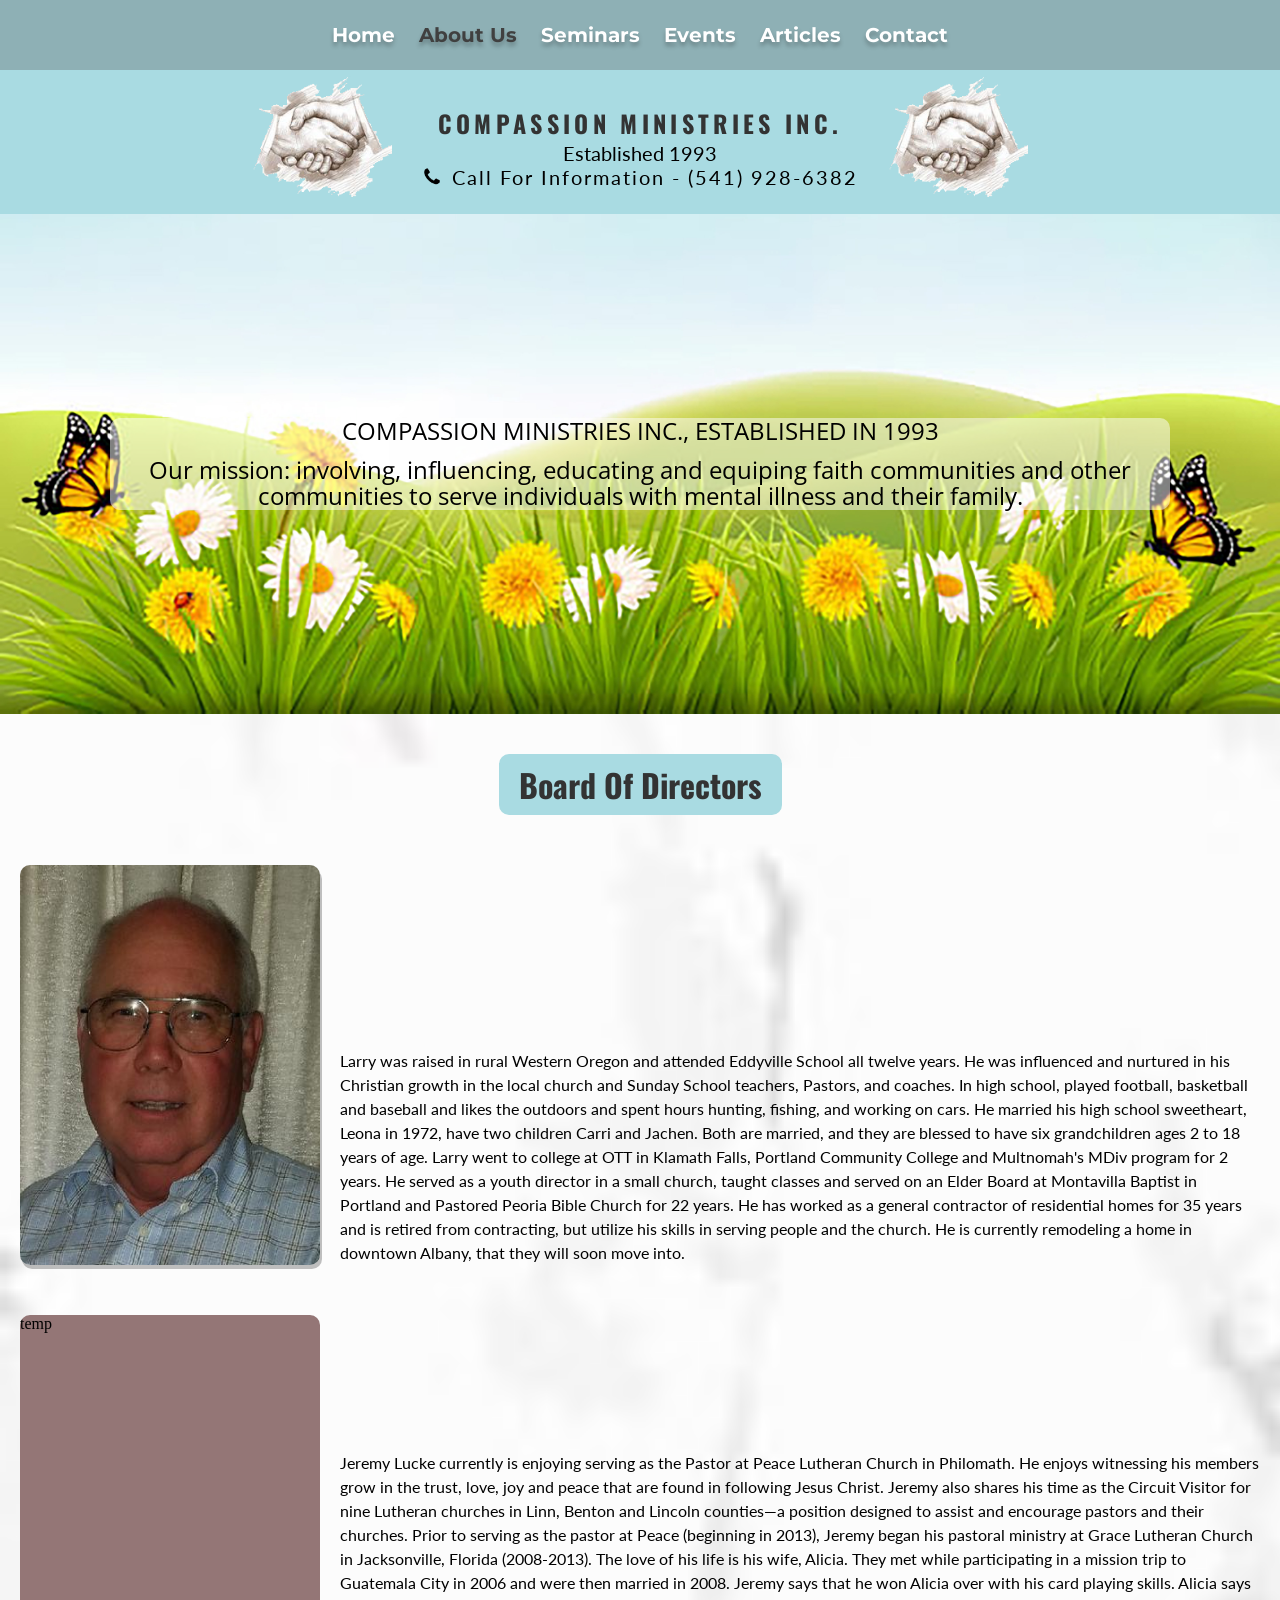
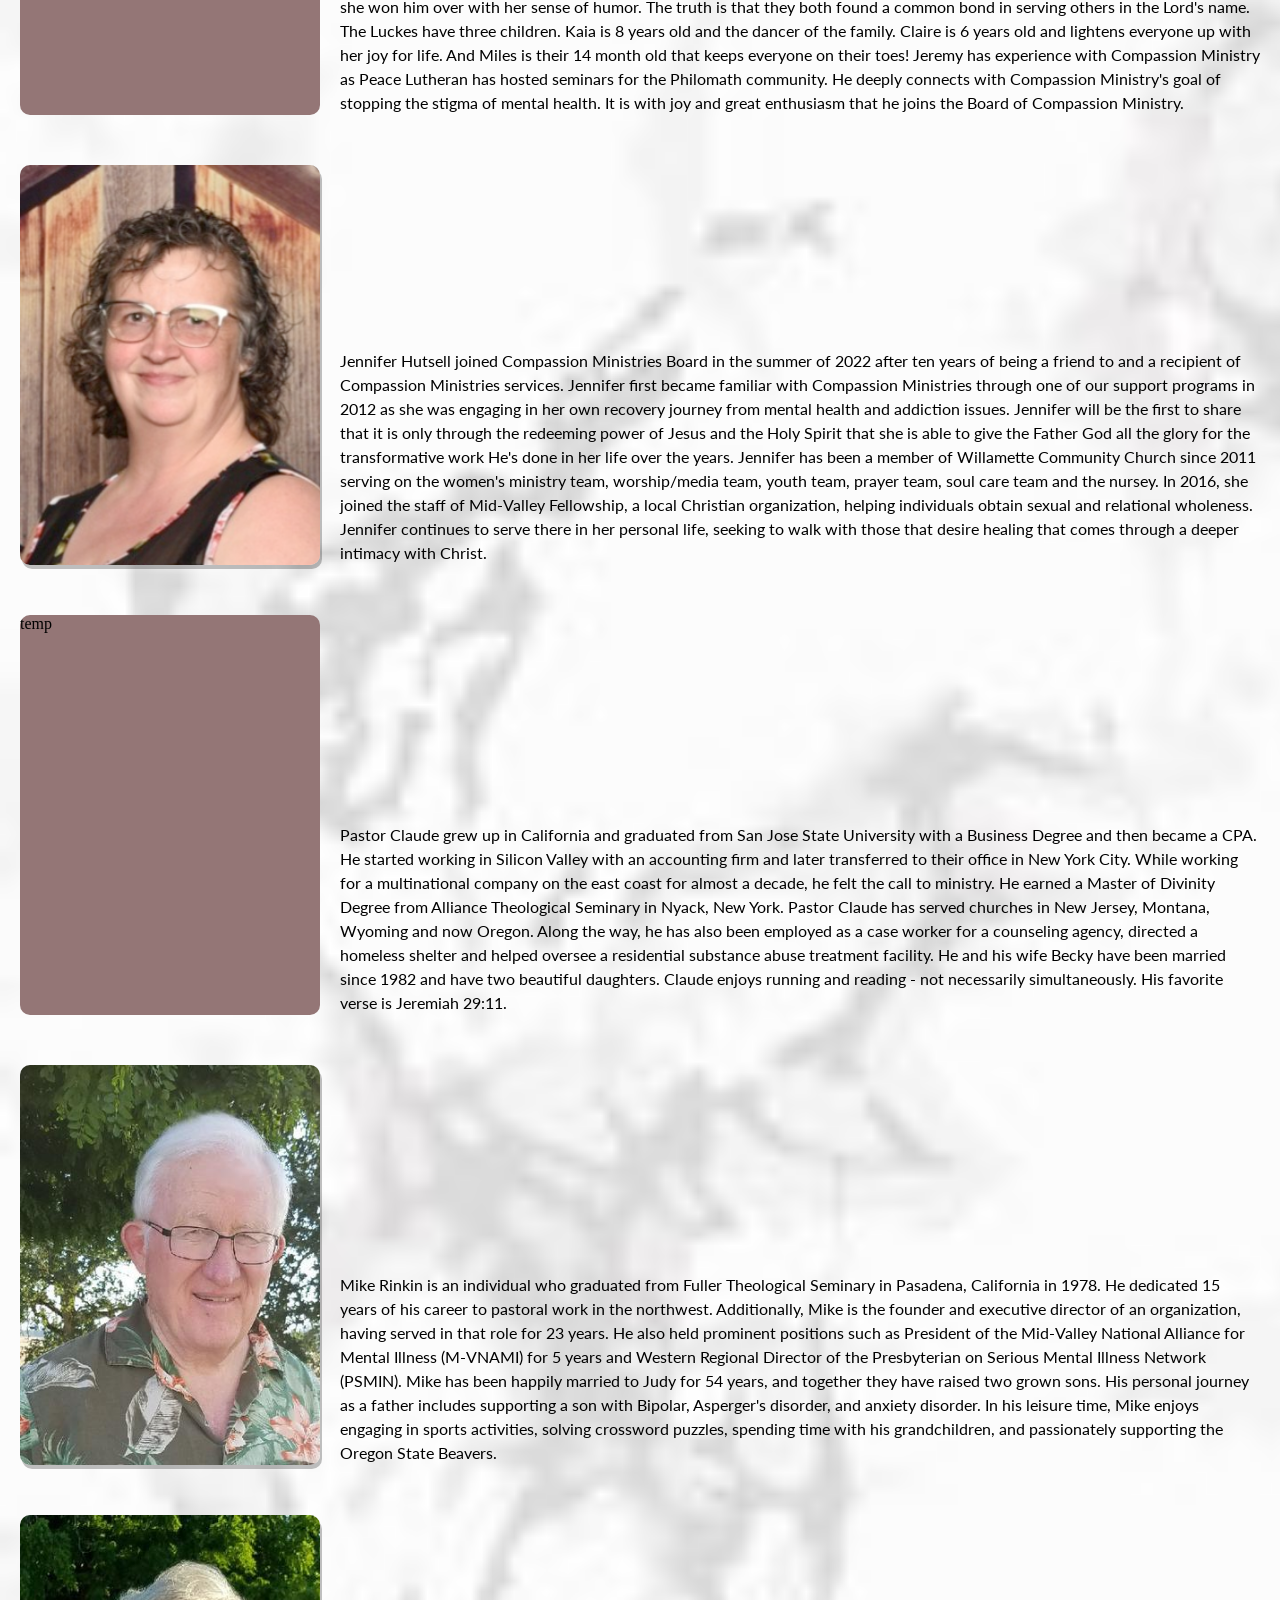
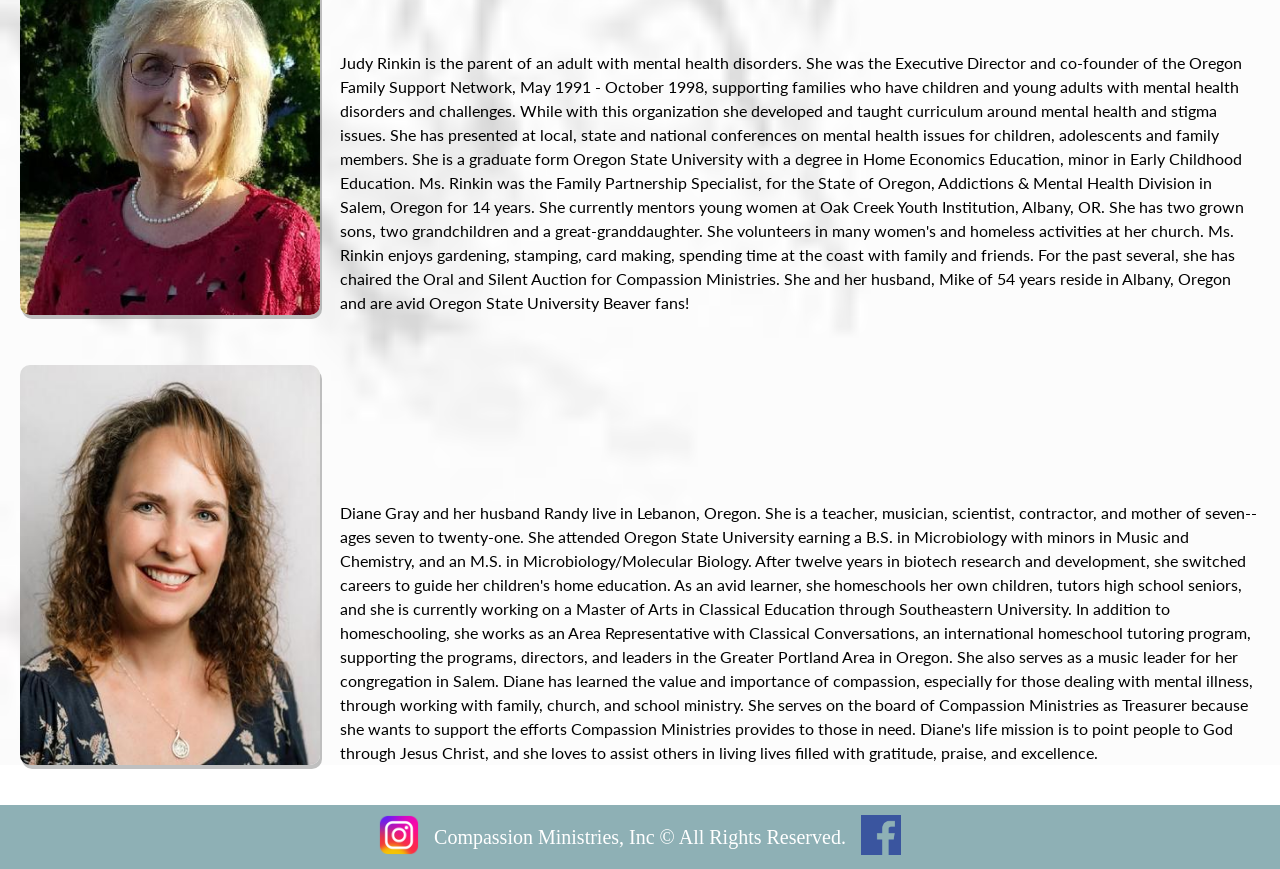
==== html/aboutus.html @ 95ce9df9 "First commit" ====
<!DOCTYPE html>
<html lang="en">
<head>
    <meta charset="UTF-8">
    <meta http-equiv="X-UA-Compatible" content="IE=edge">
    <meta name="viewport" content="width=device-width, initial-scale=1.0">
    <title>Compassion Ministries</title>
    <link rel="stylesheet" href="/index.css"/>
    <link rel="stylesheet" href="../css/aboutus.css"/>
    <link rel="preconnect" href="https://fonts.googleapis.com">
    <link rel="preconnect" href="https://fonts.gstatic.com" crossorigin>
    <link href="https://fonts.googleapis.com/css2?family=Montserrat:ital,wght@0,100;0,200;0,300;0,400;0,500;0,600;0,700;0,800;0,900;1,100;1,200;1,300;1,400;1,500;1,600;1,700;1,800;1,900&display=swap" rel="stylesheet">
    <link rel="preconnect" href="https://fonts.googleapis.com">
    <link rel="preconnect" href="https://fonts.gstatic.com" crossorigin>
    <link href="https://fonts.googleapis.com/css2?family=Oswald:wght@200;300;400;500;600;700&display=swap" rel="stylesheet">
    <link href="https://fonts.googleapis.com/css2?family=Lato&display=swap" rel="stylesheet">
    <link href="https://fonts.googleapis.com/css2?family=Open+Sans:wght@400;700&display=swap" rel="stylesheet">
</head>

<body class="body">
    <header>
        <div class="navbar">
            <a href="../index.html" class="border-remove-top">Home</a>
            <a href="aboutus.html"><span class="active-page-color">About Us</span></a>
            <a href="seminars.html">Seminars</a>
            <a href="events.html">Events</a>
            <a href="articles.html">Articles</a>
            <a href="contact.html" class="border-remove-bottom">Contact</a>
        </div>

        <div class="hamburger-navbar">
            <h1>Compassion Ministries</h1>
            <div>
                <img src="../images/Hamburger_icon.svg.png" height="35" class="hamburger-icon" id="toggle-btn" />
                <div class="hamburger-sidemenu" id="hamburger-sidemenu-toggle">
                    <a href="../index.html" class="border-remove-top">Home</a>
                    <a href="aboutus.html"><span class="active-page-color">About Us</span></a>
                    <a href="seminars.html">Seminars</a>
                    <a href="events.html">Events</a>
                    <a href="articles.html">Articles</a>
                    <a href="contact.html" class="border-remove-bottom">Contact</a>
                </div>
            </div>
        </div>
    </header>
    <main class="marble-background">
        <div class="header-intro-container">
            <div>
                <img src="/images/handshake.png" height="140px"/>
            </div>
            <div class="header-intro-text-container">
                <h1>COMPASSION MINISTRIES INC.</h1>
                <p>Established 1993</p>
                <div class="header-call-text-container">
                    <img src="/images/1608790_phone_icon.png" height="20px"/>
                    <p>Call For Information - (541) 928-6382</p>
                </div>
            </div>
            <div>
                <img src="/images/handshake.png" height="140px"/>
            </div>
        </div>

        <div class="banner">
            <div class="mission-text-container">
                <h2 class="mission-text mission-toptext">COMPASSION MINISTRIES INC., ESTABLISHED IN 1993</h2>
                <h3 class="mission-text"> 
                    Our mission: involving, influencing, educating 
                    and equiping faith communities and other communities to serve individuals with mental illness and their family.
                </h3>
            </div>
        </div>
        
        <div class="board-of-directiors-container">
            <h1 class="board-h1">Board Of Directors</h1>
            <div class="board-memeber-container">
                <img class="bio-picture" alt="an picture of Larry" src="../images/larry.jpeg" width="300px" height="400px" background="black"/>
                <p class="bio-text">
                    Larry was raised in rural Western Oregon and attended Eddyville School all twelve
                    years. He was influenced and nurtured in his Christian growth in the local church
                    and Sunday School teachers, Pastors, and coaches. In high school, played
                    football, basketball and baseball and likes the outdoors and spent hours hunting,
                    fishing, and working on cars. He married his high school sweetheart, Leona in
                    1972, have two children Carri and Jachen. Both are married, and they are blessed
                    to have six grandchildren ages 2 to 18 years of age.
                    Larry went to college at OTT in Klamath Falls, Portland Community College and
                    Multnomah's MDiv program for 2 years. He served as a youth director in a small
                    church, taught classes and served on an Elder Board at Montavilla Baptist in
                    Portland and Pastored Peoria Bible Church for 22 years.
                    He has worked as a general contractor of residential homes for 35 years and is
                    retired from contracting, but utilize his skills in serving people and the church. He
                    is currently remodeling a home in downtown Albany, that they will soon move into.
                </p>
            </div>

            <div class="board-memeber-container">
                <div class="temp-image-holder"><p class="width">temp</p></div>
                <p class="bio-text">
                    Jeremy Lucke currently is enjoying serving as the Pastor at Peace Lutheran Church in Philomath. He
                    enjoys witnessing his members grow in the trust, love, joy and peace that are found in following Jesus
                    Christ. Jeremy also shares his time as the Circuit Visitor for nine Lutheran churches in Linn, Benton and
                    Lincoln counties—a position designed to assist and encourage pastors and their churches. Prior to
                    serving as the pastor at Peace (beginning in 2013), Jeremy began his pastoral ministry at Grace Lutheran
                    Church in Jacksonville, Florida (2008-2013).
                    The love of his life is his wife, Alicia. They met while participating in a mission trip to Guatemala City in
                    2006 and were then married in 2008. Jeremy says that he won Alicia over with his card playing skills.
                    Alicia says she won him over with her sense of humor. The truth is that they both found a common bond
                    in serving others in the Lord's name. The Luckes have three children. Kaia is 8 years old and the dancer
                    of the family. Claire is 6 years old and lightens everyone up with her joy for life. And Miles is their 14
                    month old that keeps everyone on their toes!
                    Jeremy has experience with Compassion Ministry as Peace Lutheran has hosted seminars for the
                    Philomath community. He deeply connects with Compassion Ministry's goal of stopping the stigma of
                    mental health. It is with joy and great enthusiasm that he joins the Board of Compassion Ministry.
                </p>
            </div>

            <div class="board-memeber-container">
                <img class="bio-picture" alt="A picture of Jennifer" src="../images/jennifer.jpg" width="300px" height="400px"/>
                <p class="bio-text">
                    Jennifer Hutsell joined Compassion Ministries Board in the summer of 2022 after
                    ten years of being a friend to and a recipient of Compassion Ministries services.
                    Jennifer first became familiar with Compassion Ministries through one of our
                    support programs in 2012 as she was engaging in her own recovery journey from
                    mental health and addiction issues. Jennifer will be the first to share that it is only
                    through the redeeming power of Jesus and the Holy Spirit that she is able to give
                    the Father God all the glory for the transformative work He's done in her life over
                    the years. Jennifer has been a member of Willamette Community Church since
                    2011 serving on the women's ministry team, worship/media team, youth team,
                    prayer team, soul care team and the nursey. In 2016, she joined the staff of Mid-Valley 
                    Fellowship, a local Christian organization, helping individuals obtain sexual 
                    and relational wholeness. Jennifer continues to serve there in her personal life,
                    seeking to walk with those that desire healing that comes through a deeper
                    intimacy with Christ.
                </p>
            </div>

            <div class="board-memeber-container">
                <div class="temp-image-holder"><p class="width">temp</p></div>
                <p class="bio-text">
                    Pastor Claude grew up in California and graduated from San Jose State
                    University with a Business Degree and then became a CPA. He started working
                    in Silicon Valley with an accounting firm and later transferred to their office in
                    New York City. While working for a multinational company on the east coast for
                    almost a decade, he felt the call to ministry. He earned a Master of Divinity
                    Degree from Alliance Theological Seminary in Nyack, New York. Pastor Claude
                    has served churches in New Jersey, Montana, Wyoming and now Oregon.
                    Along the way, he has also been employed as a case worker for a counseling
                    agency, directed a homeless shelter and helped oversee a residential substance
                    abuse treatment facility. He and his wife Becky have been married since 1982
                    and have two beautiful daughters. Claude enjoys running and reading - not
                    necessarily simultaneously. His favorite verse is Jeremiah 29:11.
                </p>
            </div>

            <div class="board-memeber-container">
                <img class="bio-picture" alt="A picture of Mike" src="../images/mike.jpeg" width="300px" height="400px" background="black"/>
                <p class="bio-text">
                    Mike Rinkin is an individual who graduated from Fuller Theological Seminary in Pasadena, 
                    California in 1978. He dedicated 15 years of his career to pastoral work in the northwest. 
                    Additionally, Mike is the founder and executive director of an organization, having served 
                    in that role for 23 years. He also held prominent positions such as President of the 
                    Mid-Valley National Alliance for Mental Illness (M-VNAMI) for 5 years and Western Regional 
                    Director of the Presbyterian on Serious Mental Illness Network (PSMIN). 
                    Mike has been happily married to Judy for 54 years, and together they have raised two grown sons. 
                    His personal journey as a father includes supporting a son with Bipolar, Asperger's 
                    disorder, and anxiety disorder. In his leisure time, Mike enjoys engaging in sports 
                    activities, solving crossword puzzles, spending time with his grandchildren, and passionately 
                    supporting the Oregon State Beavers.
                </p>
            </div>

            <div class="board-memeber-container">
                <img class="bio-picture" alt="A picture of Judy" src="../images/judy.jpeg" width="300px" height="400px" background="black"/>
                <p class="bio-text">
                    Judy Rinkin is the parent of an adult with mental health disorders. She was the
                    Executive Director and co-founder of the Oregon Family Support Network, May
                    1991 - October 1998, supporting families who have children and young adults with
                    mental health disorders and challenges. While with this organization she developed
                    and taught curriculum around mental health and stigma issues. She has presented
                    at local, state and national conferences on mental health issues for children,
                    adolescents and family members.
                    She is a graduate form Oregon State University with a degree in Home Economics
                    Education, minor in Early Childhood Education.
                    Ms. Rinkin was the Family Partnership Specialist, for the State of Oregon,
                    Addictions &amp; Mental Health Division in Salem, Oregon for 14 years. She currently
                    mentors young women at Oak Creek Youth Institution, Albany, OR. She has two
                    grown sons, two grandchildren and a great-granddaughter. She volunteers in many
                    women's and homeless activities at her church. Ms. Rinkin enjoys gardening,
                    stamping, card making, spending time at the coast with family and friends. For the
                    past several, she has chaired the Oral and Silent Auction for Compassion Ministries.
                    She and her husband, Mike of 54 years reside in Albany, Oregon and are avid
                    Oregon State University Beaver fans!
                </p>
            </div>

            <div class="board-memeber-container">
                <img class="bio-picture" alt="A picture of Diane" src="../images/diane.jpeg" width="300px" height="400px" background="black"/>
                <p class="bio-text">
                    Diane Gray and her husband Randy live in Lebanon, Oregon. She is a teacher, 
                    musician, scientist, contractor, and mother of seven-- ages seven to twenty-one. 
                    She attended Oregon State University earning a B.S. in Microbiology with minors 
                    in Music and Chemistry, and an M.S. in Microbiology/Molecular Biology. After 
                    twelve years in biotech research and development, she switched careers to guide 
                    her children's home education. As an avid learner, she homeschools her own children, 
                    tutors high school seniors, and she is currently working on a Master of Arts in Classical 
                    Education through Southeastern University. In addition to homeschooling, she works as an 
                    Area Representative with Classical Conversations, an international homeschool tutoring 
                    program, supporting the programs, directors, and leaders in the Greater Portland Area 
                    in Oregon. She also serves as a music leader for her congregation in Salem. Diane has 
                    learned the value and importance of compassion, especially for those dealing with 
                    mental illness, through working with family, church, and school ministry. 
                    She serves on the board of Compassion Ministries as Treasurer because she wants to 
                    support the efforts Compassion Ministries provides to those in need. Diane's life mission 
                    is to point people to God through Jesus Christ, and she loves to assist others in living 
                    lives filled with gratitude, praise, and excellence.
                </p>
            </div>
        </div>

        </main>
        <footer>
            <div class="footer">
                <a target="_blank" href="https://www.instagram.com/compassionministriesinc/"><img src="/images/instagram-icon.png" height="40px" width="40px" /></a>
                <p>Compassion Ministries, Inc © All Rights Reserved.</p>
                <a target="_blank" href="https://www.facebook.com/profile.php?id=100064532566389&mibextid=ZbWKwL"> <img src="/images/facebook-icon.png" height="40px" width="40px" /></a>
            </div>
        </footer>
</body>
<script src="../js/aboutus.js"></script>
<script src="/index.js" defer></script>
---- index.css ----
html, body {
    margin: 0px;
    padding: 0px;
}

html {
    max-width: 1800px;
    margin: 0px auto;
    box-shadow: 0px 0px 4px 0px;
}

/* Start header CSS */

.navbar {
    height: 70px;
    background-color: #8EB0B5;
    display: flex;
    justify-content: center;
    align-items: center;
    gap: 1.5em;
}

.navbar > a {
    font-family: 'Montserrat', sans-serif;
    font-weight: bold;
    text-shadow: 0px 4px 4px rgba(0, 0, 0, 0.256);
    text-decoration: none;
    font-size: 20px;
    color: white;
}

.hamburger-navbar {
    display: flex;
    height: 70px;
    justify-content: space-between;
    align-items: center;
    padding: 0px 20px;
    background-color: #8EB0B5;
    color: #FFFFFF;
}

.hamburger-navbar > h1 {
    font-family: 'Oswald', sans-serif;
    font-weight: bold;
    font-size: 24px;
    margin: 0px;
}

.hamburger-icon {
    margin-top: 5px;
    cursor: pointer;
    -webkit-filter: invert(100%);
    filter: invert(100);
}

.hamburger-sidemenu {
    position: fixed;
    right: -170px;
    top: 70px;
    height: 440px;
    width: 170px;
    flex-direction: column;
    display: flex;
    background-color: #8EB0B5;
    justify-content: space-around;
    align-items: center;
    border-radius: 10px 0px 0px 10px;
    border-left: 1px solid white;
    border-bottom: 1px solid white;

    animation-duration: 0.3s;
    animation-fill-mode: forwards;
    animation-timing-function: ease-out;
}

.hamburger-sidemenu > a {
    font-family: 'Montserrat', sans-serif;
    height: 72px;
    width: 100%;
    display: flex;
    justify-content: center;
    align-items: center;
    font-weight: bold;
    text-shadow: 0px 4px 4px rgba(0, 0, 0, 0.256);
    text-decoration: none;
    font-size: 20px;
    color: white;
    border: 1px solid white;
}

.active-page-color {
    color: #404040;
}

.border-remove-top {
    border-radius: 10px 0px 0px 0px;
}

.border-remove-bottom {
    border-radius: 0px 0px 0px 10px;
}

.hamburger-sidemenu.active {
    animation-name: slide-in;
}

/* Hamburger side menu animation */

@keyframes slide-in {
    0% {
      right: -170px;
    }
    100% {
      right: 0;
    }
}

/* End Header CSS */

/* Start main CSS */

.marble-background {
    background: url(images/marble-background.jpg);
    background-size: cover;
}

.header-intro-container {
    display: flex;
    background-color: #A9DBE2;
    justify-content: center;
    align-items: center;
    gap: 30px;
}

.header-intro-text-container {
    display: flex;
    flex-direction: column;
    text-align: center;
}

.header-intro-text-container > h1 {
    margin: 0px;
    margin-top: 10px;
    font-family: Oswald, sans-serif;
    font-weight: 700;
    letter-spacing: 0.18em;
    color: #333333;
    font-size: 24px;
}

.header-intro-text-container > p {
    font-family: Lato;
    font-weight: 400;
    font-size: 20px;
    margin: 0px;
}

.header-call-text-container {
    font-size: 18px;
    display: flex;
    align-items: center;
    justify-content: center;
    gap: 10px
}

.header-call-text-container > p {
    font-family: 'Lato';
    font-weight: 400;
    font-size: 20px;
    letter-spacing: 0.1em;
}

.mission-text-container {
    padding: 0px 10px;
    border-radius: 10px;
    margin: 0px auto;
    max-width: 1040px;
    min-width: 290px;
    background-color: rgba(255, 255, 255, 0.500);
}

.mission-toptext {
    margin-bottom: 12px;
}

.mission-text {
    border-radius: 10px;
    text-align: center;
    font-family: 'Open sans', sans-serif;
    font-weight: 400;
    line-height: 1.1;
    font-size: 16px;
}

.banner {
    padding: 0px 10px;
    display: flex;
    background: url(images/butterfly-background-4000px.jpg);
    justify-content: center;
    background-repeat: no-repeat;
    background-size: cover;
    background-position: bottom left;

    /* background-position: bottom 100px left;
       FOR LARGER SCREENS
    */

    align-items: center;
    height: 350px;
}

footer {
    background-color: #8EB0B5;
}

.footer {
    margin: 0px auto;
    max-width: 800px;
    padding: 10px 20px;
    display: flex;
    justify-content: center;
    align-items: center;
    gap: 15px
}

.footer > p {
    font-size: 12px;
    color: white;
    text-align: center;
    margin: 0px;
}

/* Notes
    header should be a bit smaller at 700 snap.
    scale should be around 950px.
    (or just have snap at 950)
*/

@media (max-width: 768px) {
    .header-intro-container{
        display: none;
    }
}

@media (min-width: 769px) {
    .hamburger-navbar {
        display: none;
    }

    .footer > p {
        font-size: 20px;
    }

    .mission-text {
        font-size: 1.2rem;
    }
}

@media (max-width: 768px) {
    .navbar {
        display: none;
    }
}

@media (min-width: 1000px) {
    .mission-text {
        font-size: 1.5rem;
    }

    .banner {
        height: 400px;
    }
}

@media (min-width: 1000px) {
    .banner {
        height: 500px;
    }
}
---- css/aboutus.css ----
* {
    margin: 0px;
    padding: 0px;
}



@media (min-width: 1000px) {
    .board-h1 {
        font-family: Oswald, sans-serif;
        background-color: #A9DBE2;
        border-radius: 10px;
        padding: 7px 20px;
        color: #333333;
    }
    
    .board-of-directiors-container {
        padding: 0px 20px;
        margin: 0px auto;
        margin-top: 40px;
        margin-bottom: 40px;
        display: flex;
        flex-direction: column;
        align-items: center;
        gap: 50px;
        max-width: 1400px;
    }
    
    .board-memeber-container {
        display: flex;
        align-items: flex-end;
        gap: 20px;
    }
    
    .bio-picture {
        border-radius: 10px;
        box-shadow: 2px 4px rgba(0, 0, 0, 0.247);
    }
    
    .bio-text {
        font-family: Lato;
        font-size: 16px;
        line-height: 1.5em;
        max-width: 1000px;
    }
    
    .mikes-list-items {
        margin-top: 20px;
    }
}

.temp-image-holder {
    border-radius: 10px;
    width: 300px;
    height: 400px;
    position: relative;
    background-color: rgb(148, 118, 118);
}

.width {
    width: 300px;
}
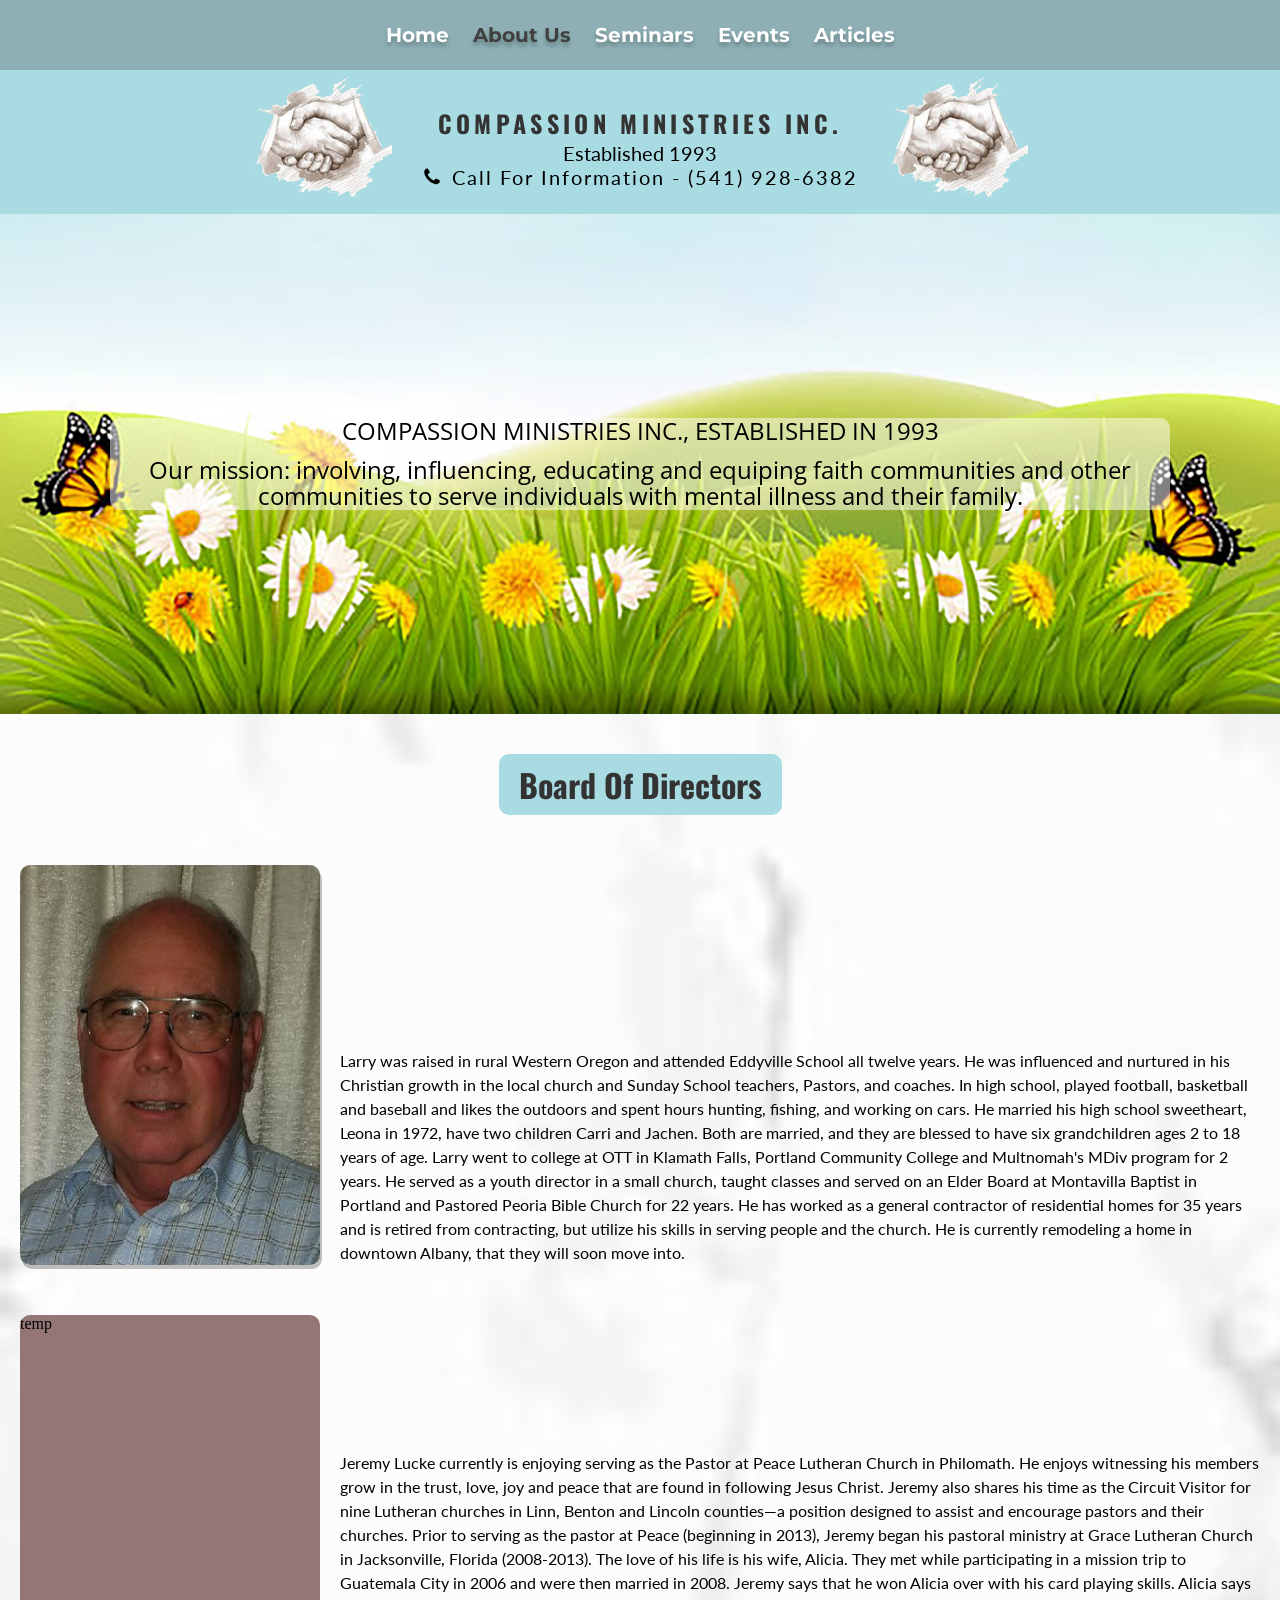
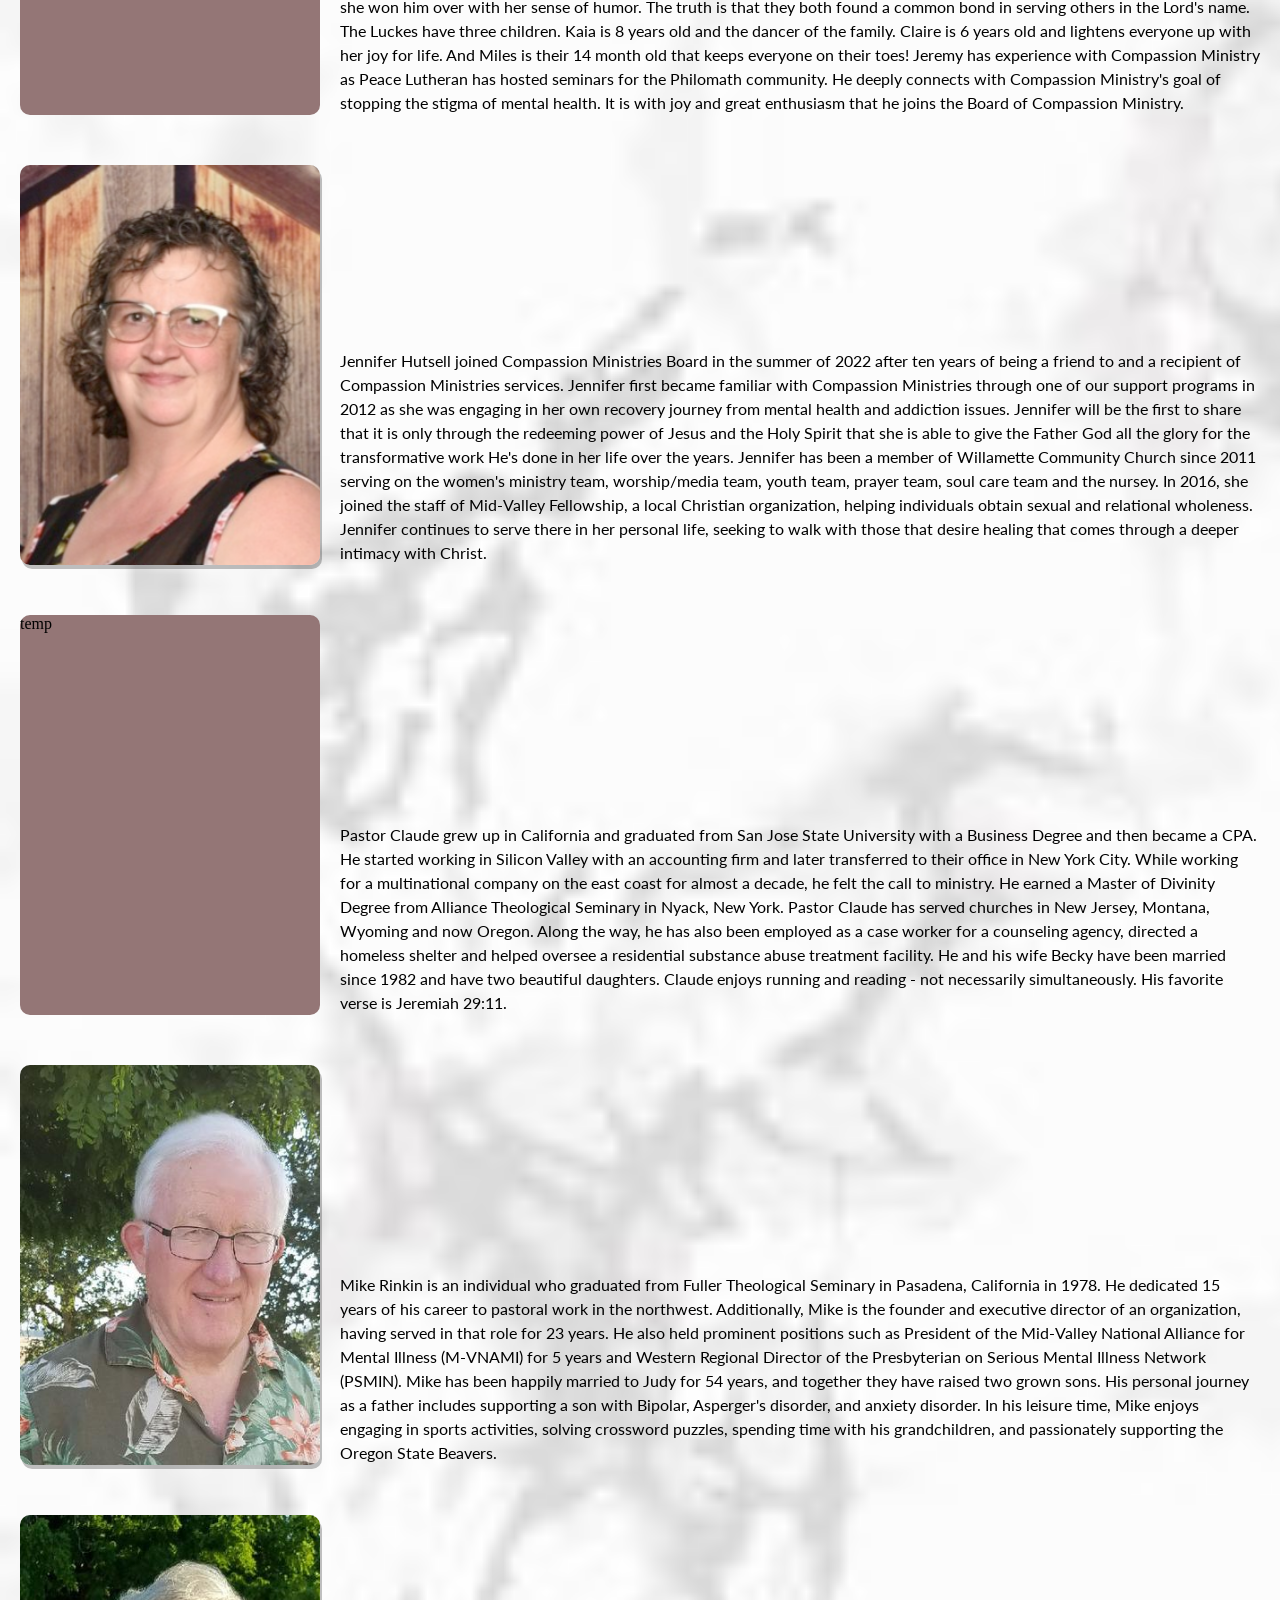
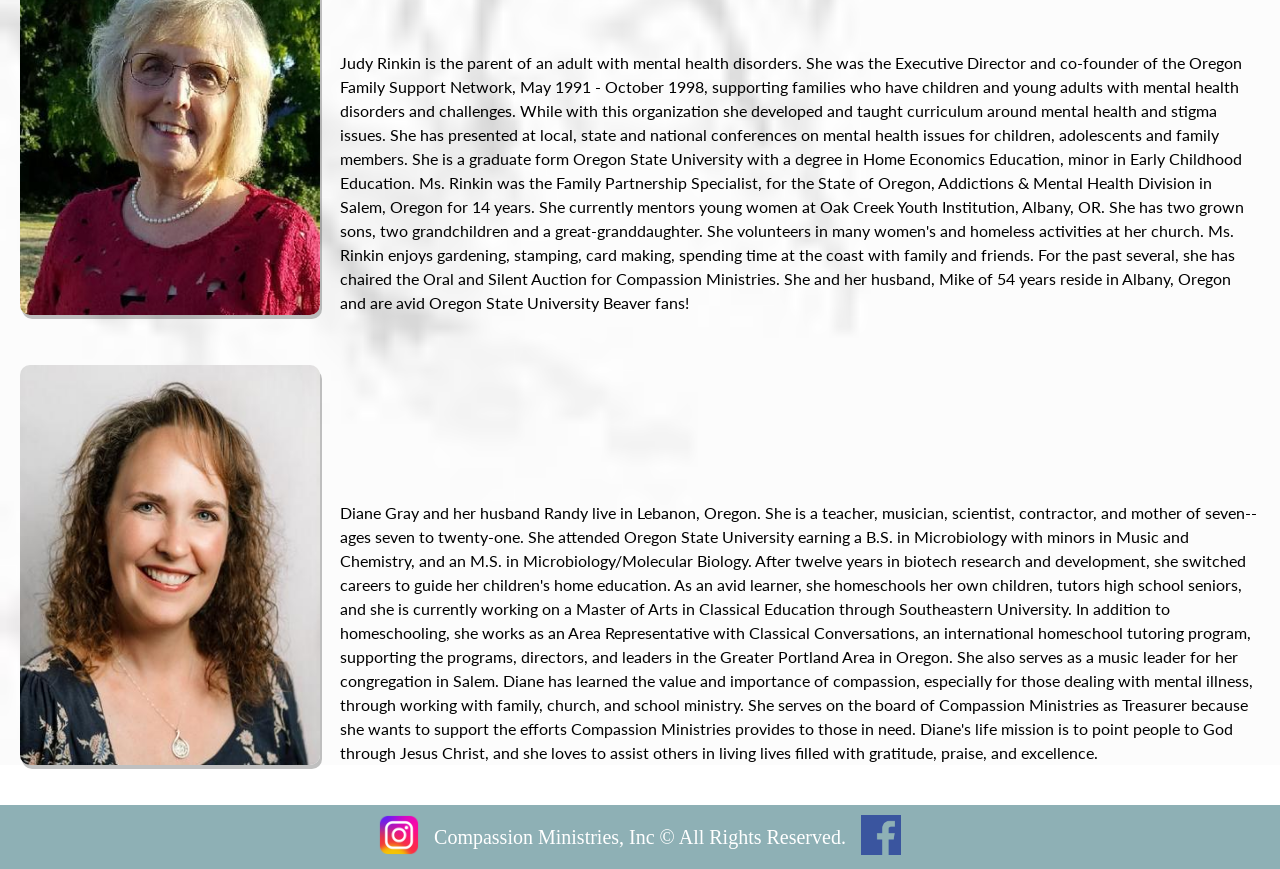
==== commit 8489e5a2: "updated remainging pages" ====
--- a/html/aboutus.html
+++ b/html/aboutus.html
@@ -25,7 +25,6 @@
             <a href="seminars.html">Seminars</a>
             <a href="events.html">Events</a>
             <a href="articles.html">Articles</a>
-            <a href="contact.html" class="border-remove-bottom">Contact</a>
         </div>
 
         <div class="hamburger-navbar">
@@ -38,7 +37,6 @@
                     <a href="seminars.html">Seminars</a>
                     <a href="events.html">Events</a>
                     <a href="articles.html">Articles</a>
-                    <a href="contact.html" class="border-remove-bottom">Contact</a>
                 </div>
             </div>
         </div>
--- a/index.css
+++ b/index.css
@@ -7,6 +7,11 @@
     max-width: 1800px;
     margin: 0px auto;
     box-shadow: 0px 0px 4px 0px;
+}
+
+.calendar-container {
+    display: flex;
+    justify-content: center;
 }
 
 /* Start header CSS */
@@ -65,9 +70,7 @@
     justify-content: space-around;
     align-items: center;
     border-radius: 10px 0px 0px 10px;
-    border-left: 1px solid white;
-    border-bottom: 1px solid white;
-
+    
     animation-duration: 0.3s;
     animation-fill-mode: forwards;
     animation-timing-function: ease-out;
@@ -85,7 +88,6 @@
     text-decoration: none;
     font-size: 20px;
     color: white;
-    border: 1px solid white;
 }
 
 .active-page-color {
@@ -118,6 +120,10 @@
 /* End Header CSS */
 
 /* Start main CSS */
+
+.calendar {
+    margin: 20px 0px;
+}
 
 .marble-background {
     background: url(images/marble-background.jpg);
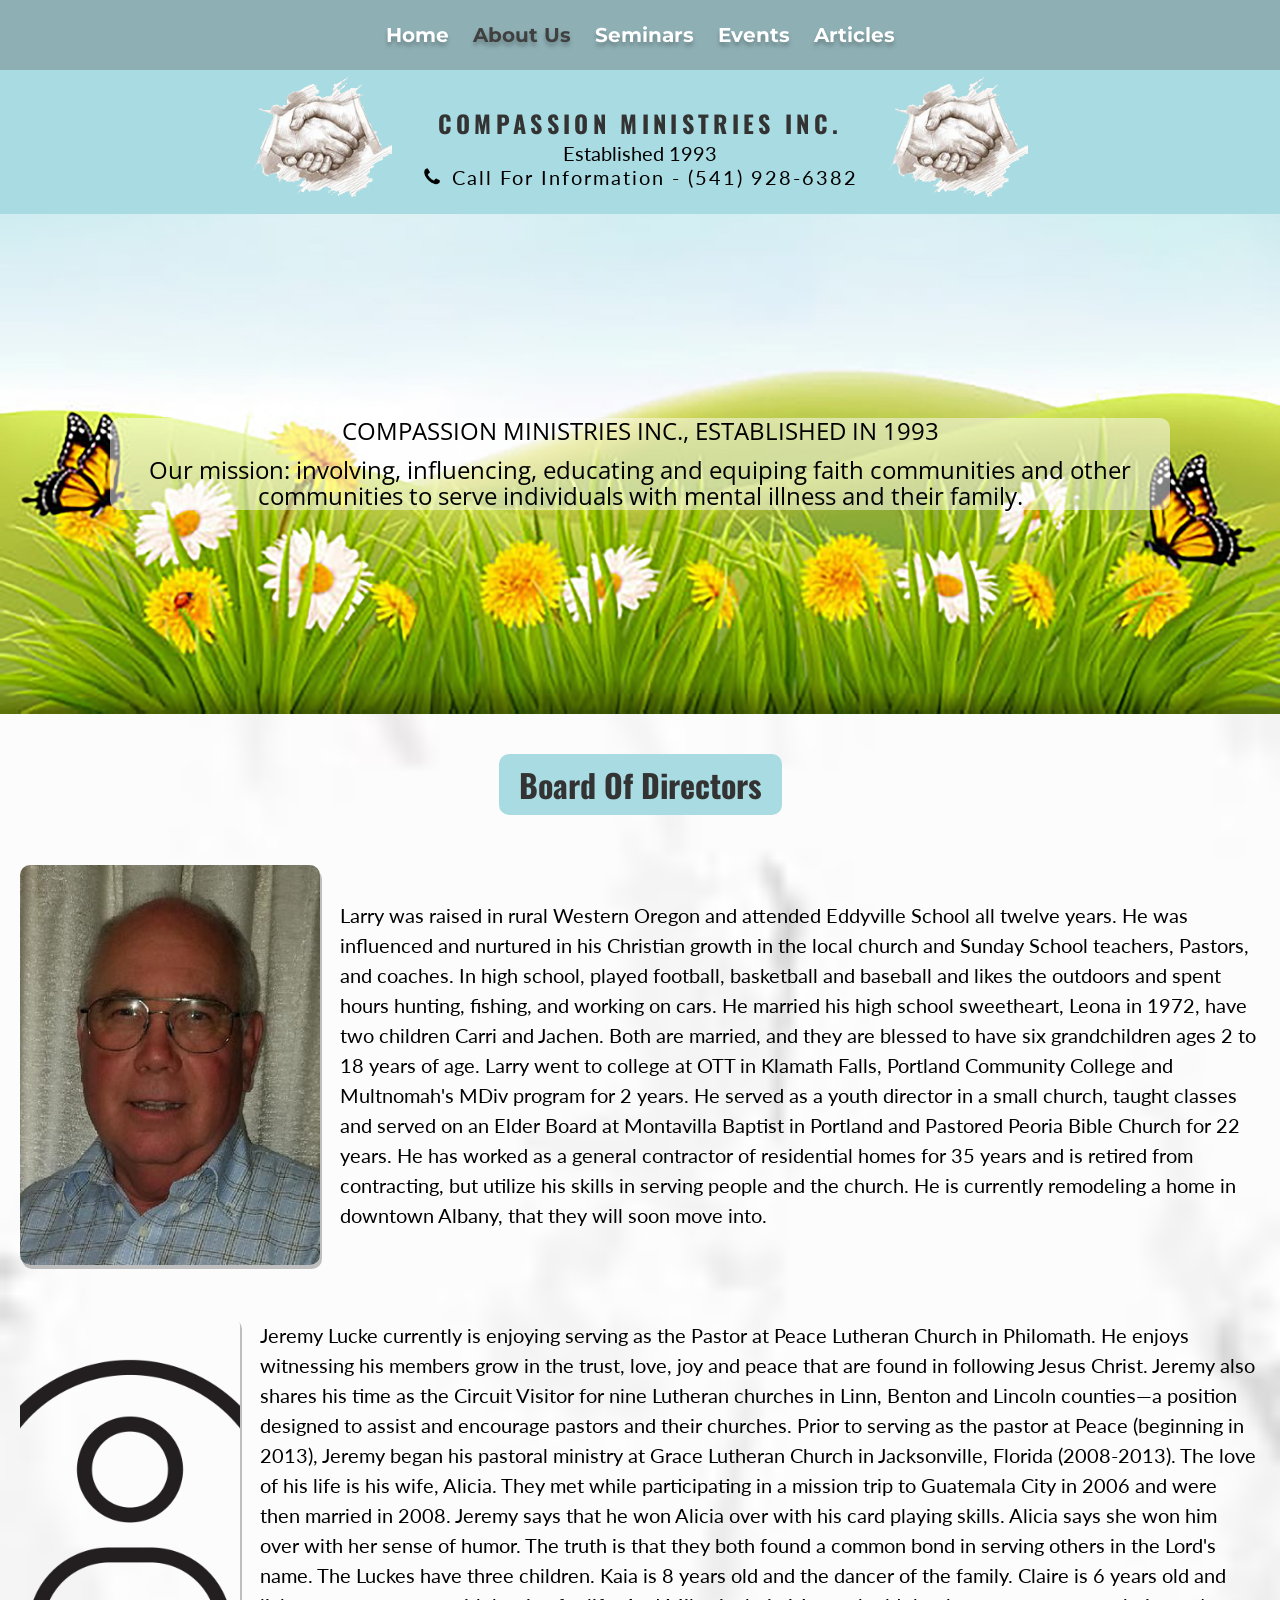
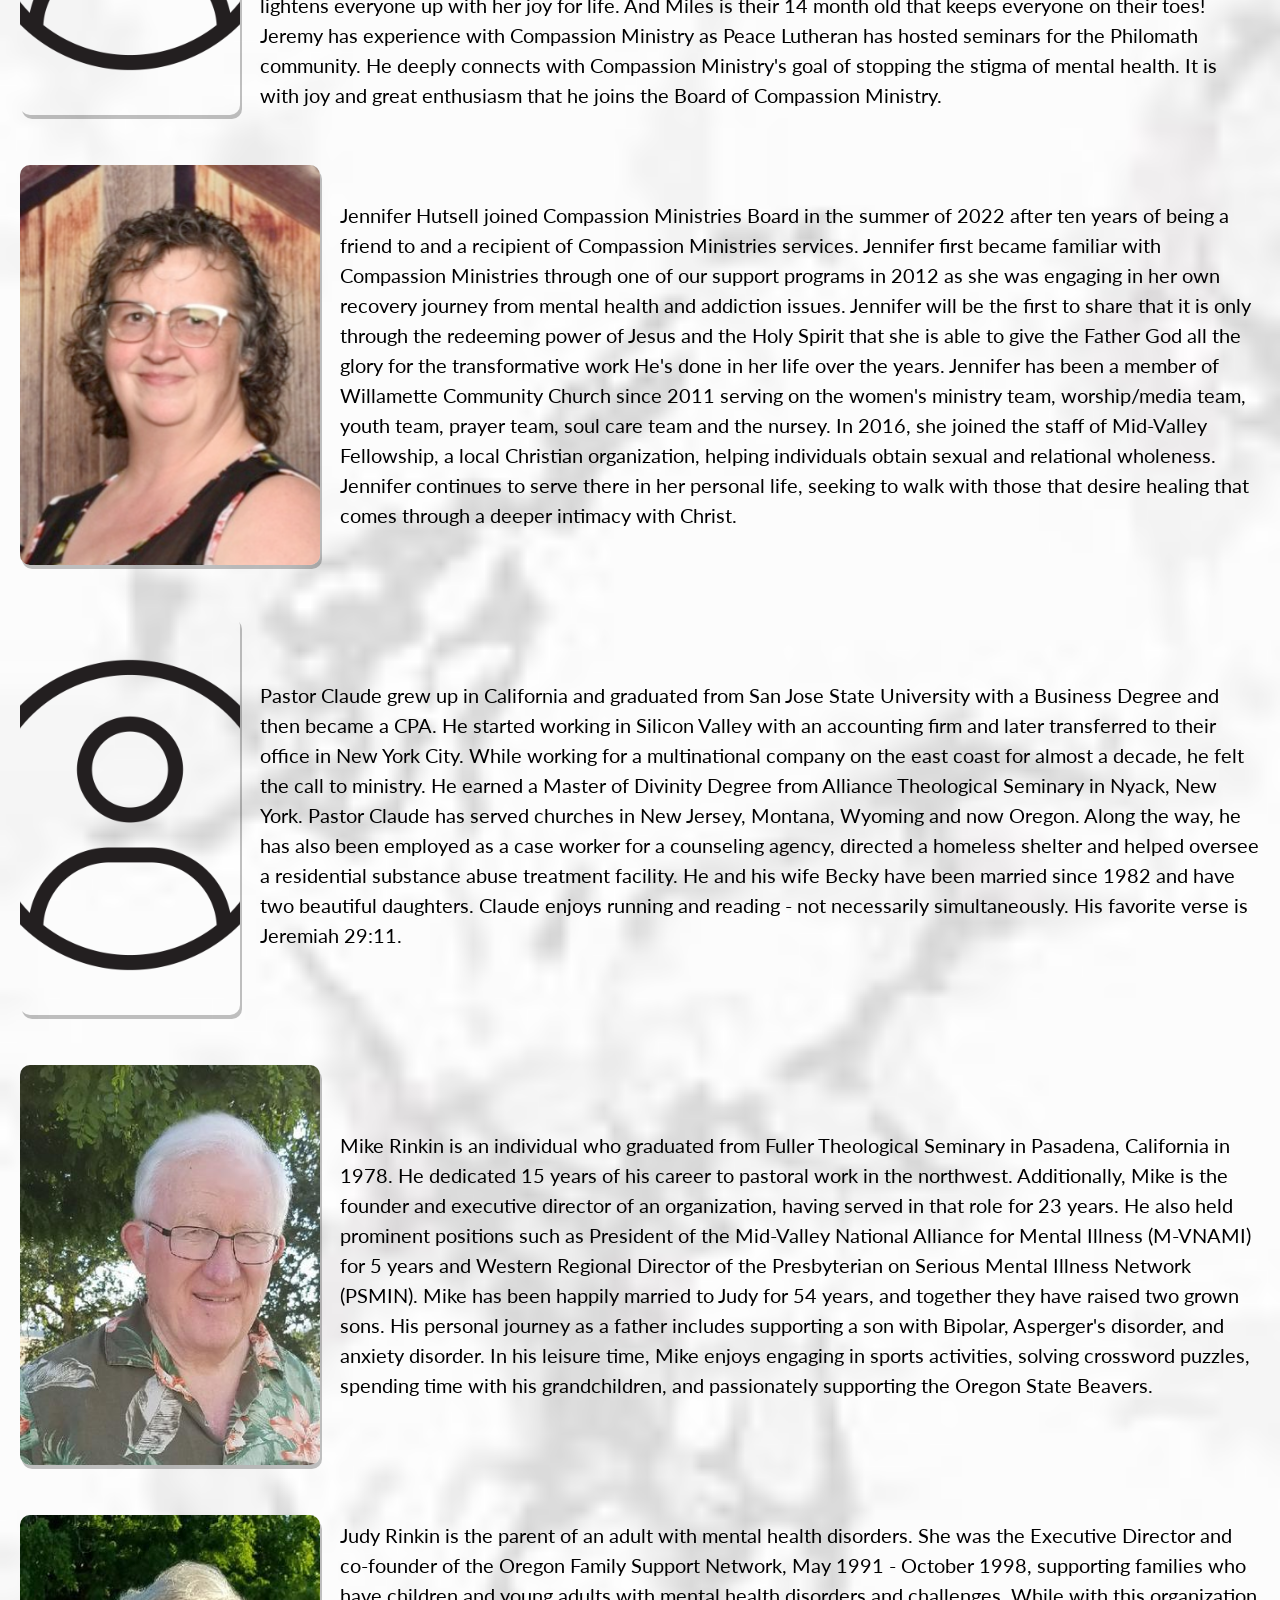
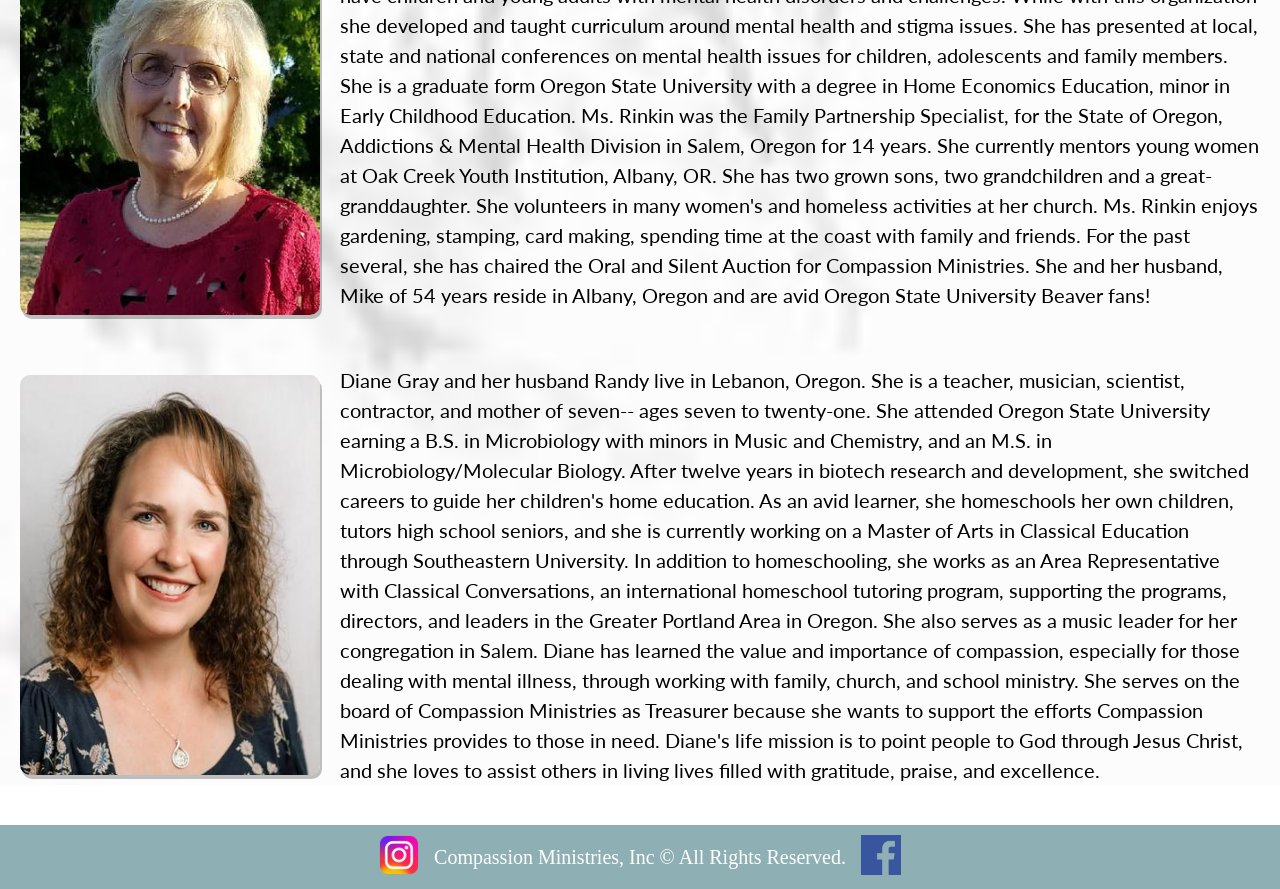
==== commit 5e028b87: "added auction event for 2023" ====
--- a/html/aboutus.html
+++ b/html/aboutus.html
@@ -5,7 +5,7 @@
     <meta http-equiv="X-UA-Compatible" content="IE=edge">
     <meta name="viewport" content="width=device-width, initial-scale=1.0">
     <title>Compassion Ministries</title>
-    <link rel="stylesheet" href="/index.css"/>
+    <link rel="stylesheet" href="../index.css"/>
     <link rel="stylesheet" href="../css/aboutus.css"/>
     <link rel="preconnect" href="https://fonts.googleapis.com">
     <link rel="preconnect" href="https://fonts.gstatic.com" crossorigin>
@@ -92,7 +92,7 @@
             </div>
 
             <div class="board-memeber-container">
-                <div class="temp-image-holder"><p class="width">temp</p></div>
+                <div class="no-image-profile"></div>
                 <p class="bio-text">
                     Jeremy Lucke currently is enjoying serving as the Pastor at Peace Lutheran Church in Philomath. He
                     enjoys witnessing his members grow in the trust, love, joy and peace that are found in following Jesus
@@ -133,7 +133,7 @@
             </div>
 
             <div class="board-memeber-container">
-                <div class="temp-image-holder"><p class="width">temp</p></div>
+                <div class="no-image-profile"></div>
                 <p class="bio-text">
                     Pastor Claude grew up in California and graduated from San Jose State
                     University with a Business Degree and then became a CPA. He started working
--- a/css/aboutus.css
+++ b/css/aboutus.css
@@ -2,8 +2,6 @@
     margin: 0px;
     padding: 0px;
 }
-
-
 
 @media (min-width: 1000px) {
     .board-h1 {
@@ -28,7 +26,7 @@
     
     .board-memeber-container {
         display: flex;
-        align-items: flex-end;
+        align-items: center;
         gap: 20px;
     }
     
@@ -39,7 +37,7 @@
     
     .bio-text {
         font-family: Lato;
-        font-size: 16px;
+        font-size: 20px;
         line-height: 1.5em;
         max-width: 1000px;
     }
@@ -49,14 +47,13 @@
     }
 }
 
-.temp-image-holder {
+.no-image-profile {
     border-radius: 10px;
     width: 300px;
     height: 400px;
     position: relative;
-    background-color: rgb(148, 118, 118);
+    background-image: url("../images/profile-picture.png");
+    background-size: cover;
+    background-position: center;
+    box-shadow: 2px 4px rgba(0, 0, 0, 0.247);
 }
-
-.width {
-    width: 300px;
-}
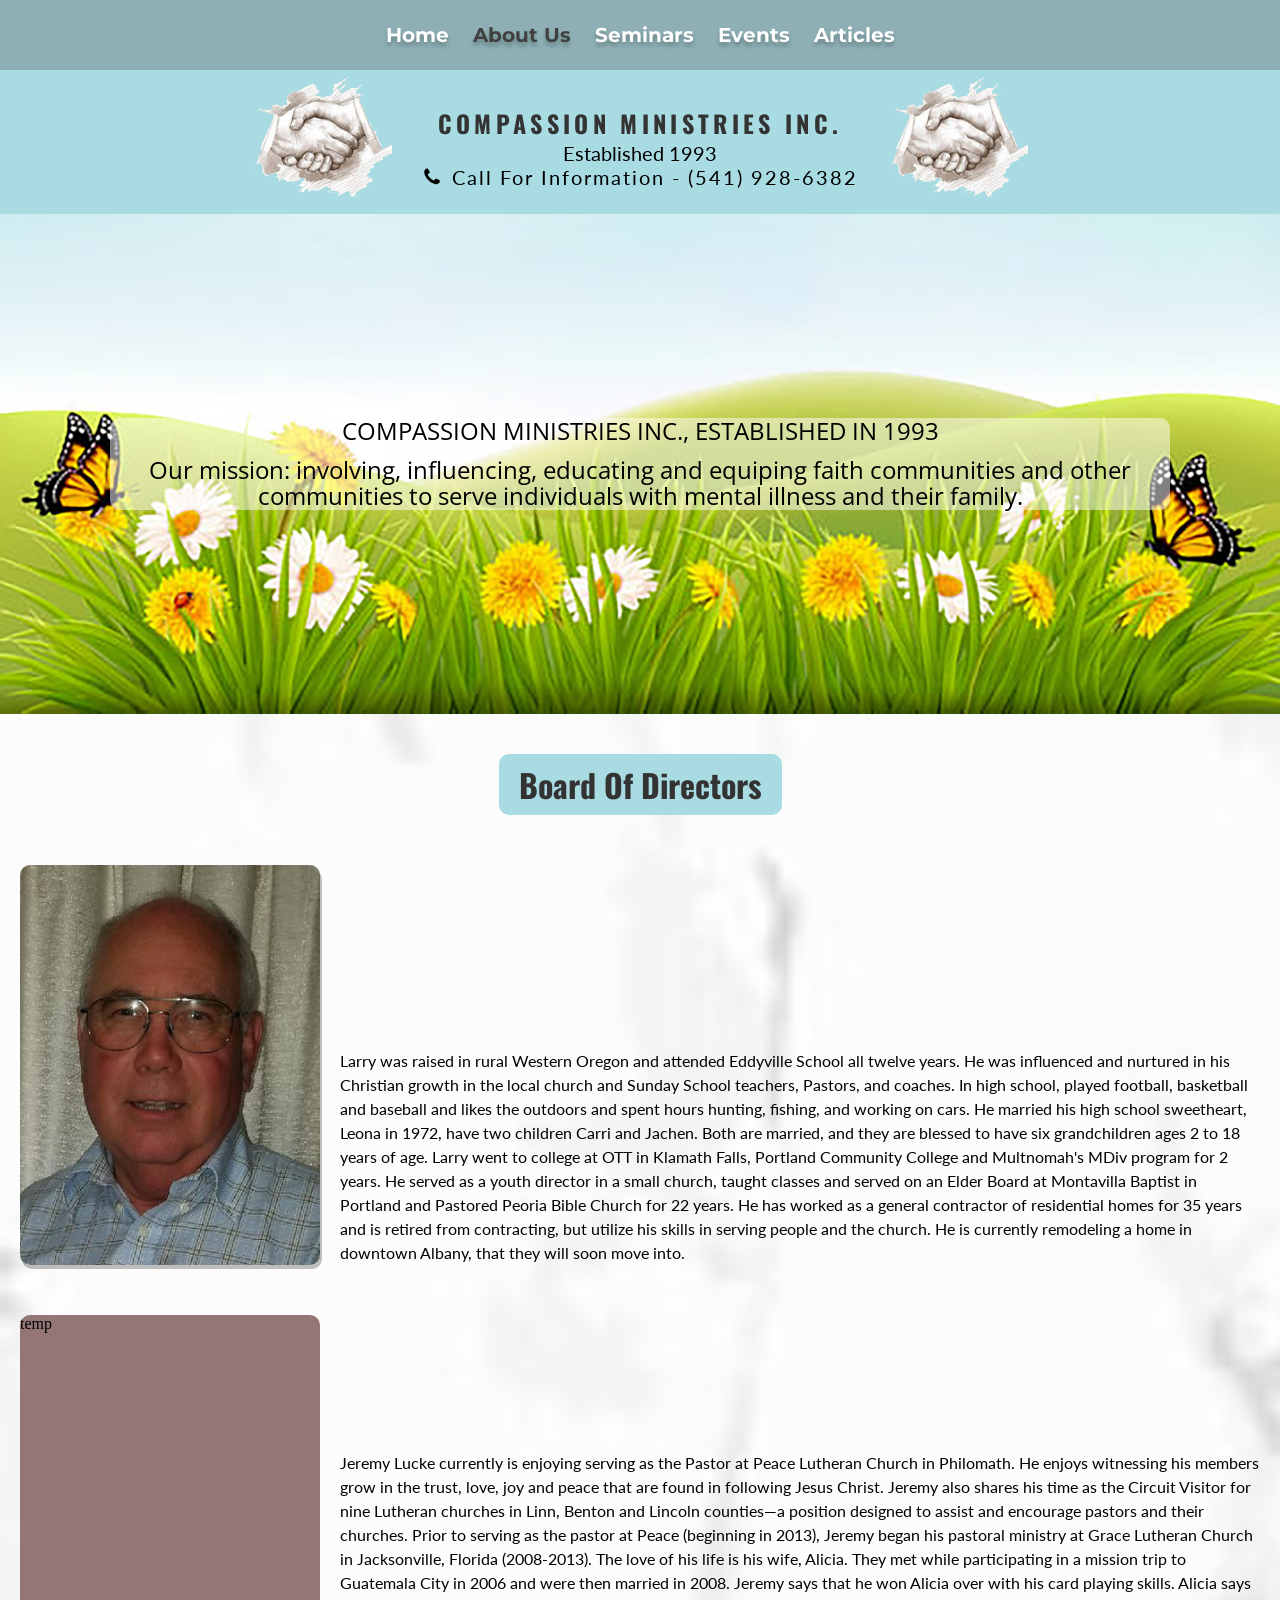
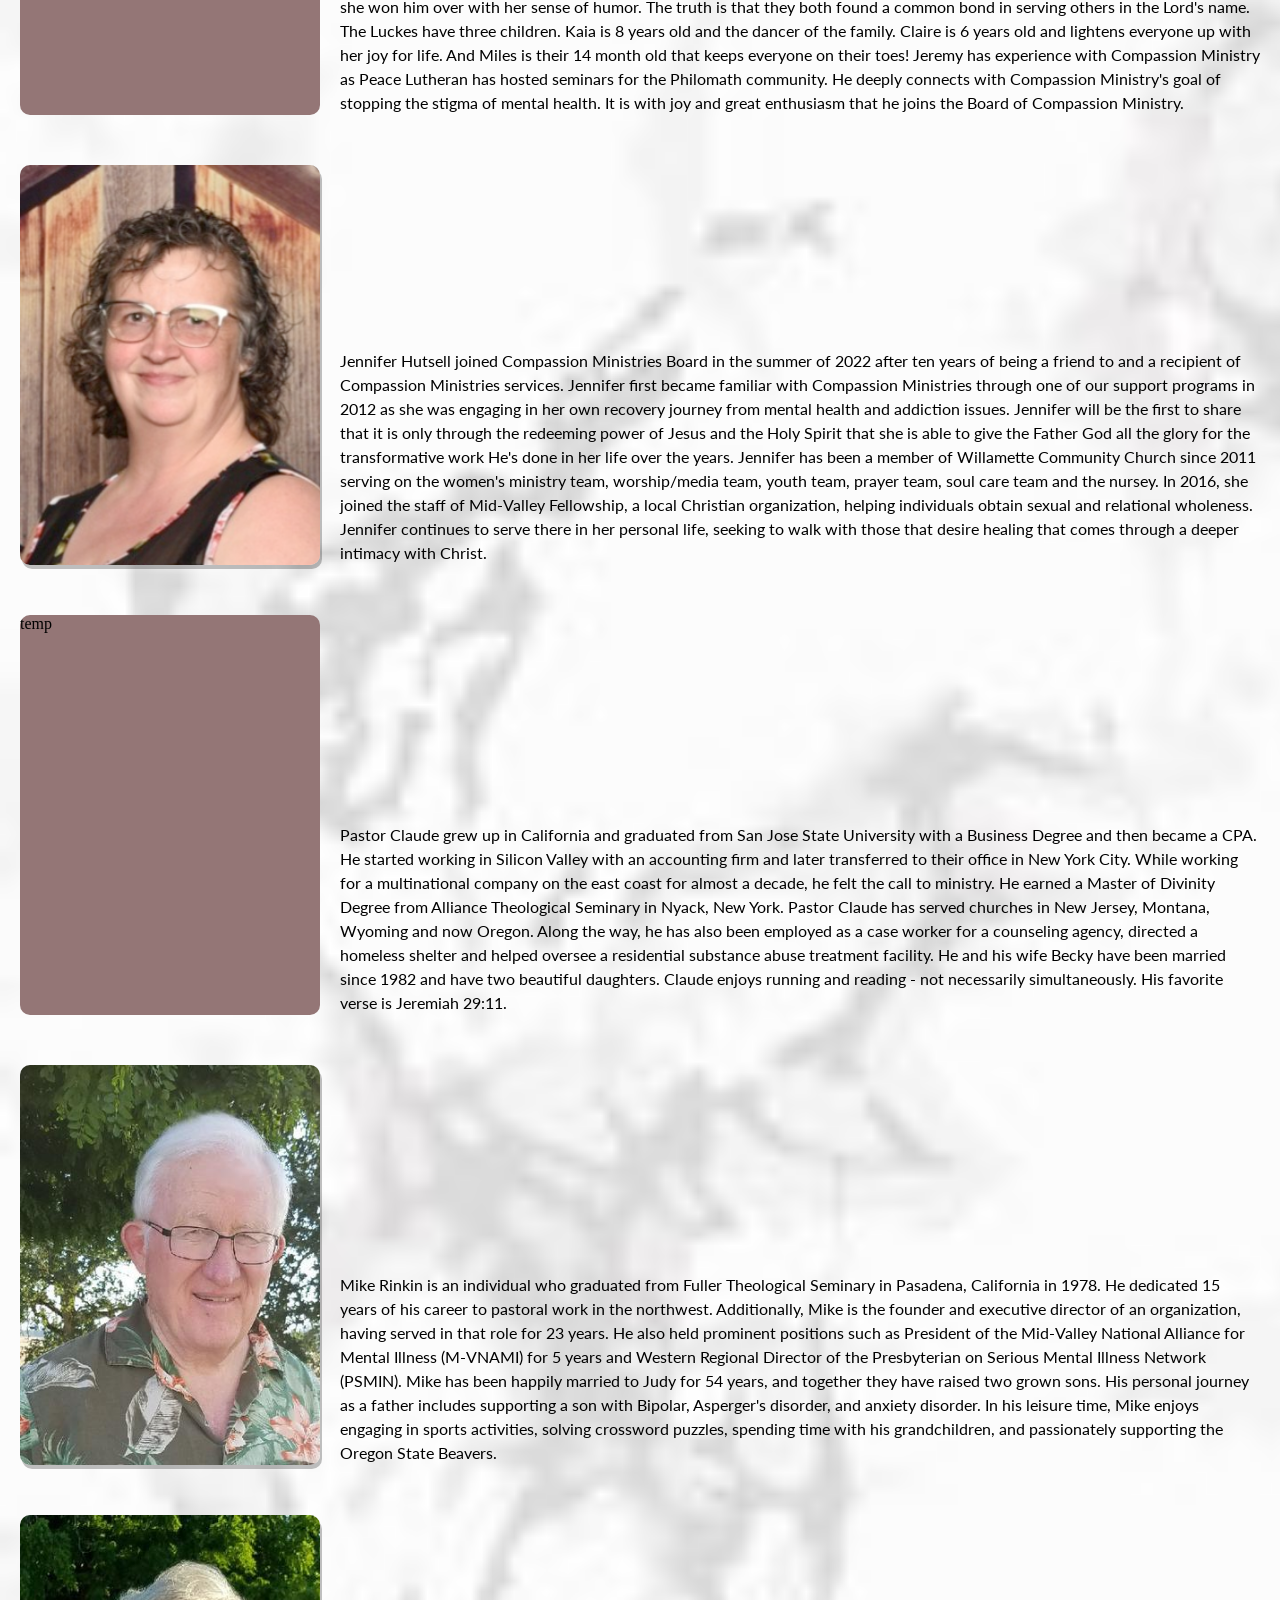
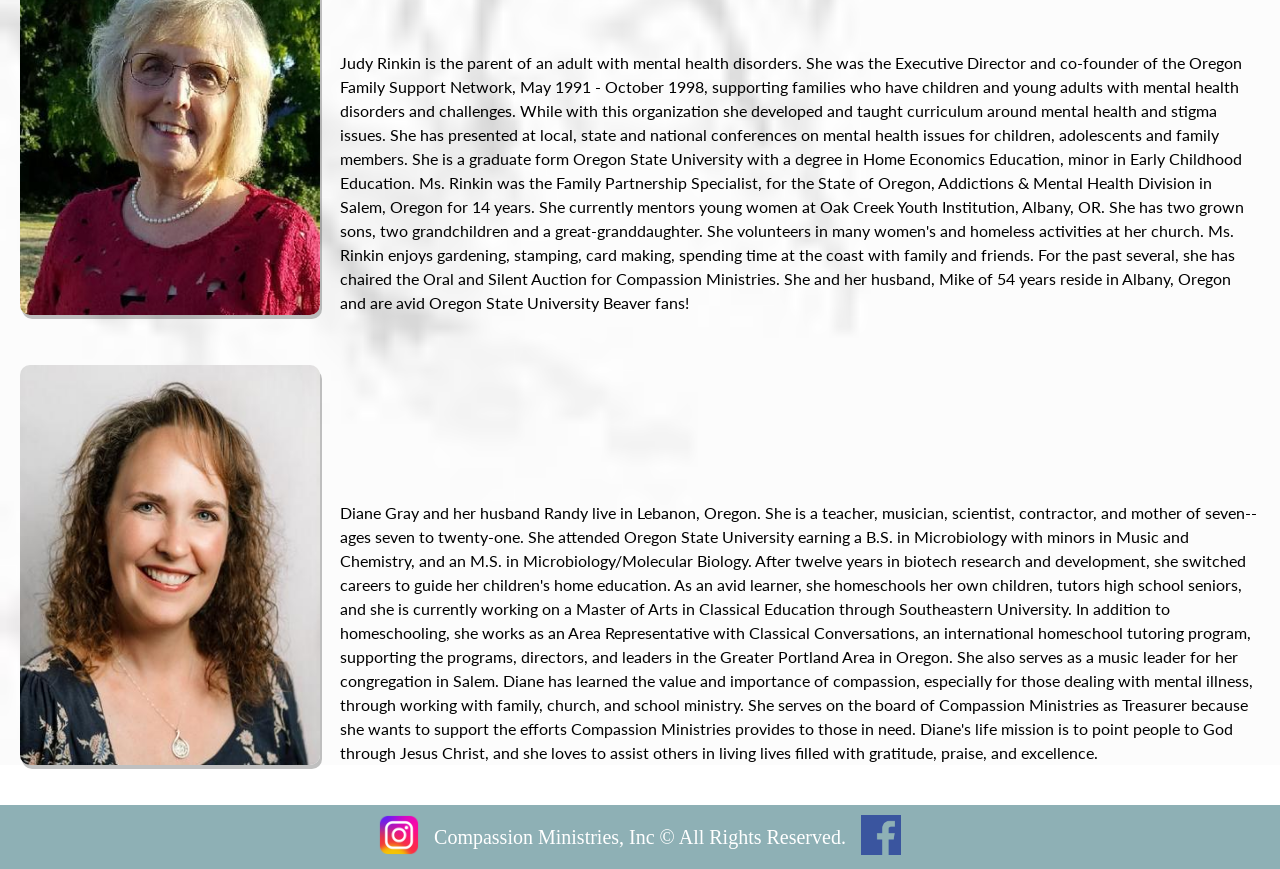
==== commit bacb11a6: "Revert "added auction event for 2023" This reverts commit 5e028b87cf722a010c4ef2e40125aa1278c13adf." ====
--- a/html/aboutus.html
+++ b/html/aboutus.html
@@ -5,7 +5,7 @@
     <meta http-equiv="X-UA-Compatible" content="IE=edge">
     <meta name="viewport" content="width=device-width, initial-scale=1.0">
     <title>Compassion Ministries</title>
-    <link rel="stylesheet" href="../index.css"/>
+    <link rel="stylesheet" href="/index.css"/>
     <link rel="stylesheet" href="../css/aboutus.css"/>
     <link rel="preconnect" href="https://fonts.googleapis.com">
     <link rel="preconnect" href="https://fonts.gstatic.com" crossorigin>
@@ -92,7 +92,7 @@
             </div>
 
             <div class="board-memeber-container">
-                <div class="no-image-profile"></div>
+                <div class="temp-image-holder"><p class="width">temp</p></div>
                 <p class="bio-text">
                     Jeremy Lucke currently is enjoying serving as the Pastor at Peace Lutheran Church in Philomath. He
                     enjoys witnessing his members grow in the trust, love, joy and peace that are found in following Jesus
@@ -133,7 +133,7 @@
             </div>
 
             <div class="board-memeber-container">
-                <div class="no-image-profile"></div>
+                <div class="temp-image-holder"><p class="width">temp</p></div>
                 <p class="bio-text">
                     Pastor Claude grew up in California and graduated from San Jose State
                     University with a Business Degree and then became a CPA. He started working
--- a/css/aboutus.css
+++ b/css/aboutus.css
@@ -2,6 +2,8 @@
     margin: 0px;
     padding: 0px;
 }
+
+
 
 @media (min-width: 1000px) {
     .board-h1 {
@@ -26,7 +28,7 @@
     
     .board-memeber-container {
         display: flex;
-        align-items: center;
+        align-items: flex-end;
         gap: 20px;
     }
     
@@ -37,7 +39,7 @@
     
     .bio-text {
         font-family: Lato;
-        font-size: 20px;
+        font-size: 16px;
         line-height: 1.5em;
         max-width: 1000px;
     }
@@ -47,13 +49,14 @@
     }
 }
 
-.no-image-profile {
+.temp-image-holder {
     border-radius: 10px;
     width: 300px;
     height: 400px;
     position: relative;
-    background-image: url("../images/profile-picture.png");
-    background-size: cover;
-    background-position: center;
-    box-shadow: 2px 4px rgba(0, 0, 0, 0.247);
+    background-color: rgb(148, 118, 118);
 }
+
+.width {
+    width: 300px;
+}
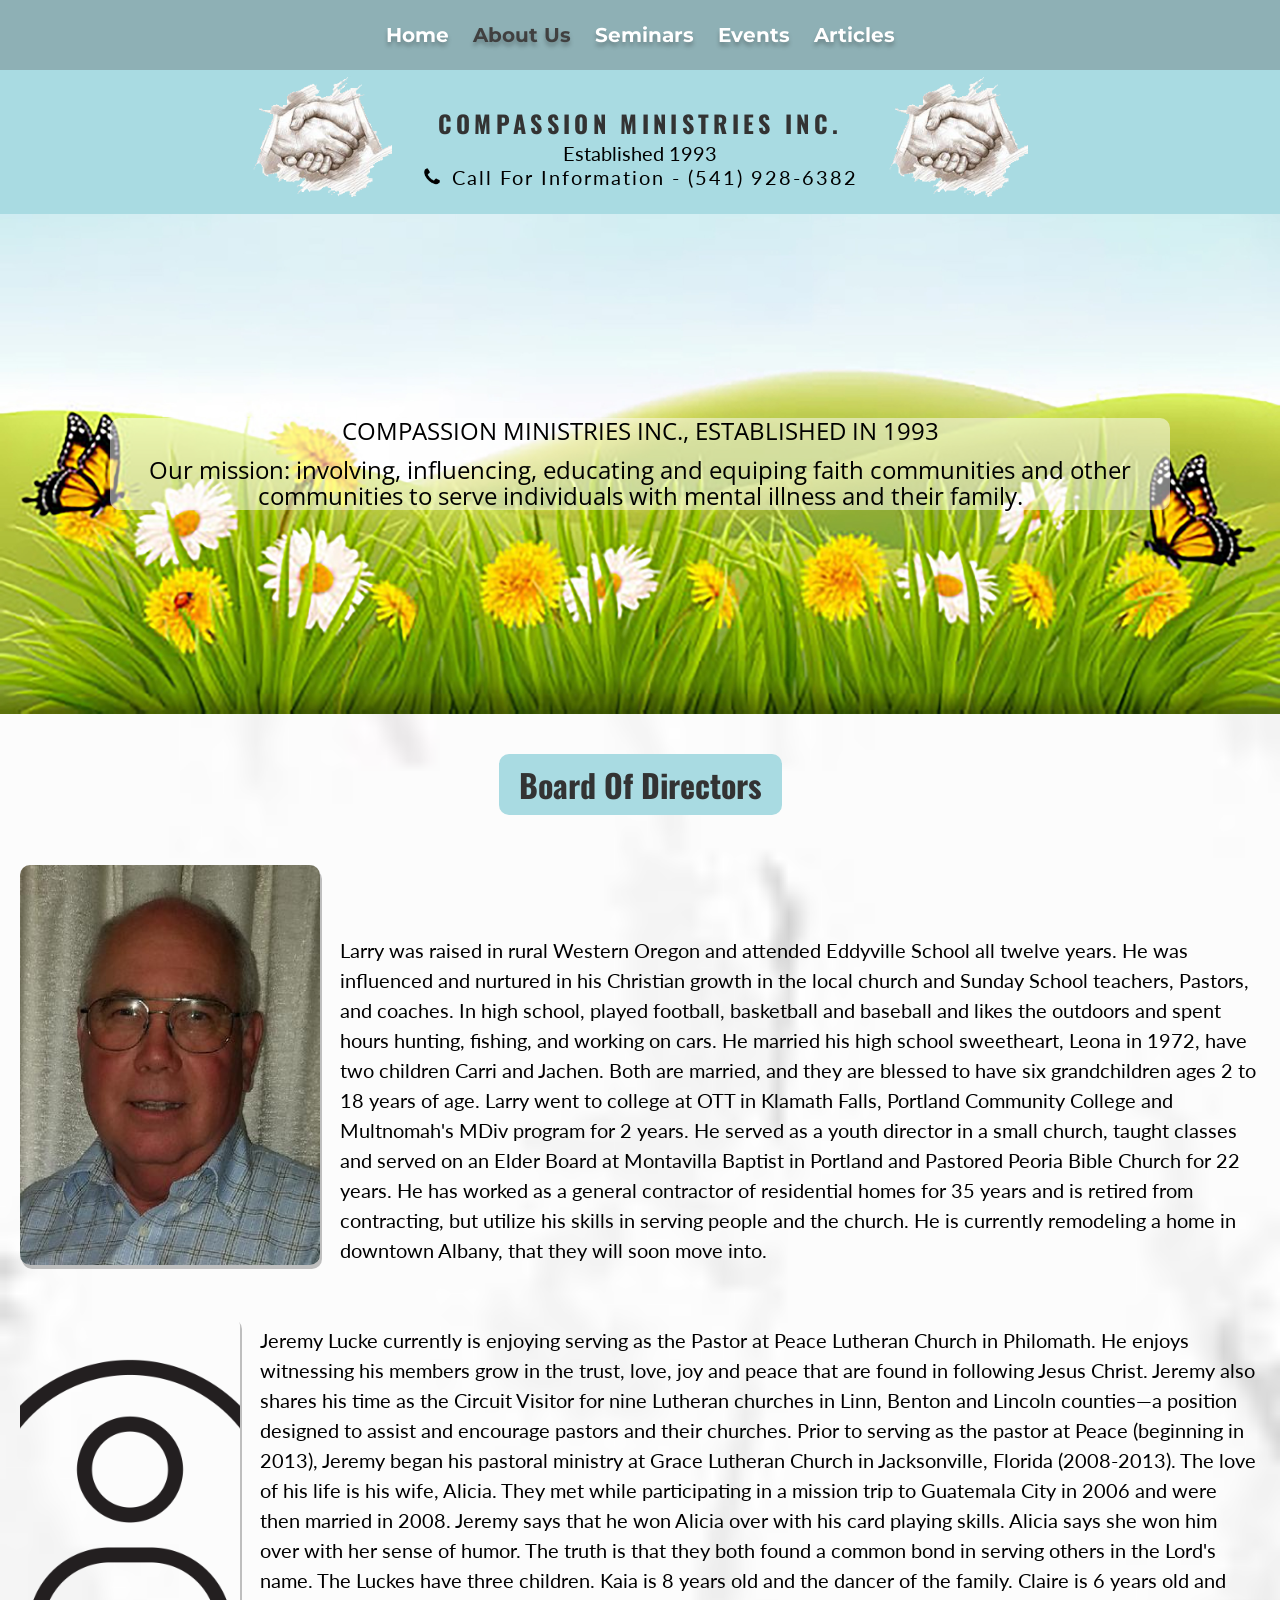
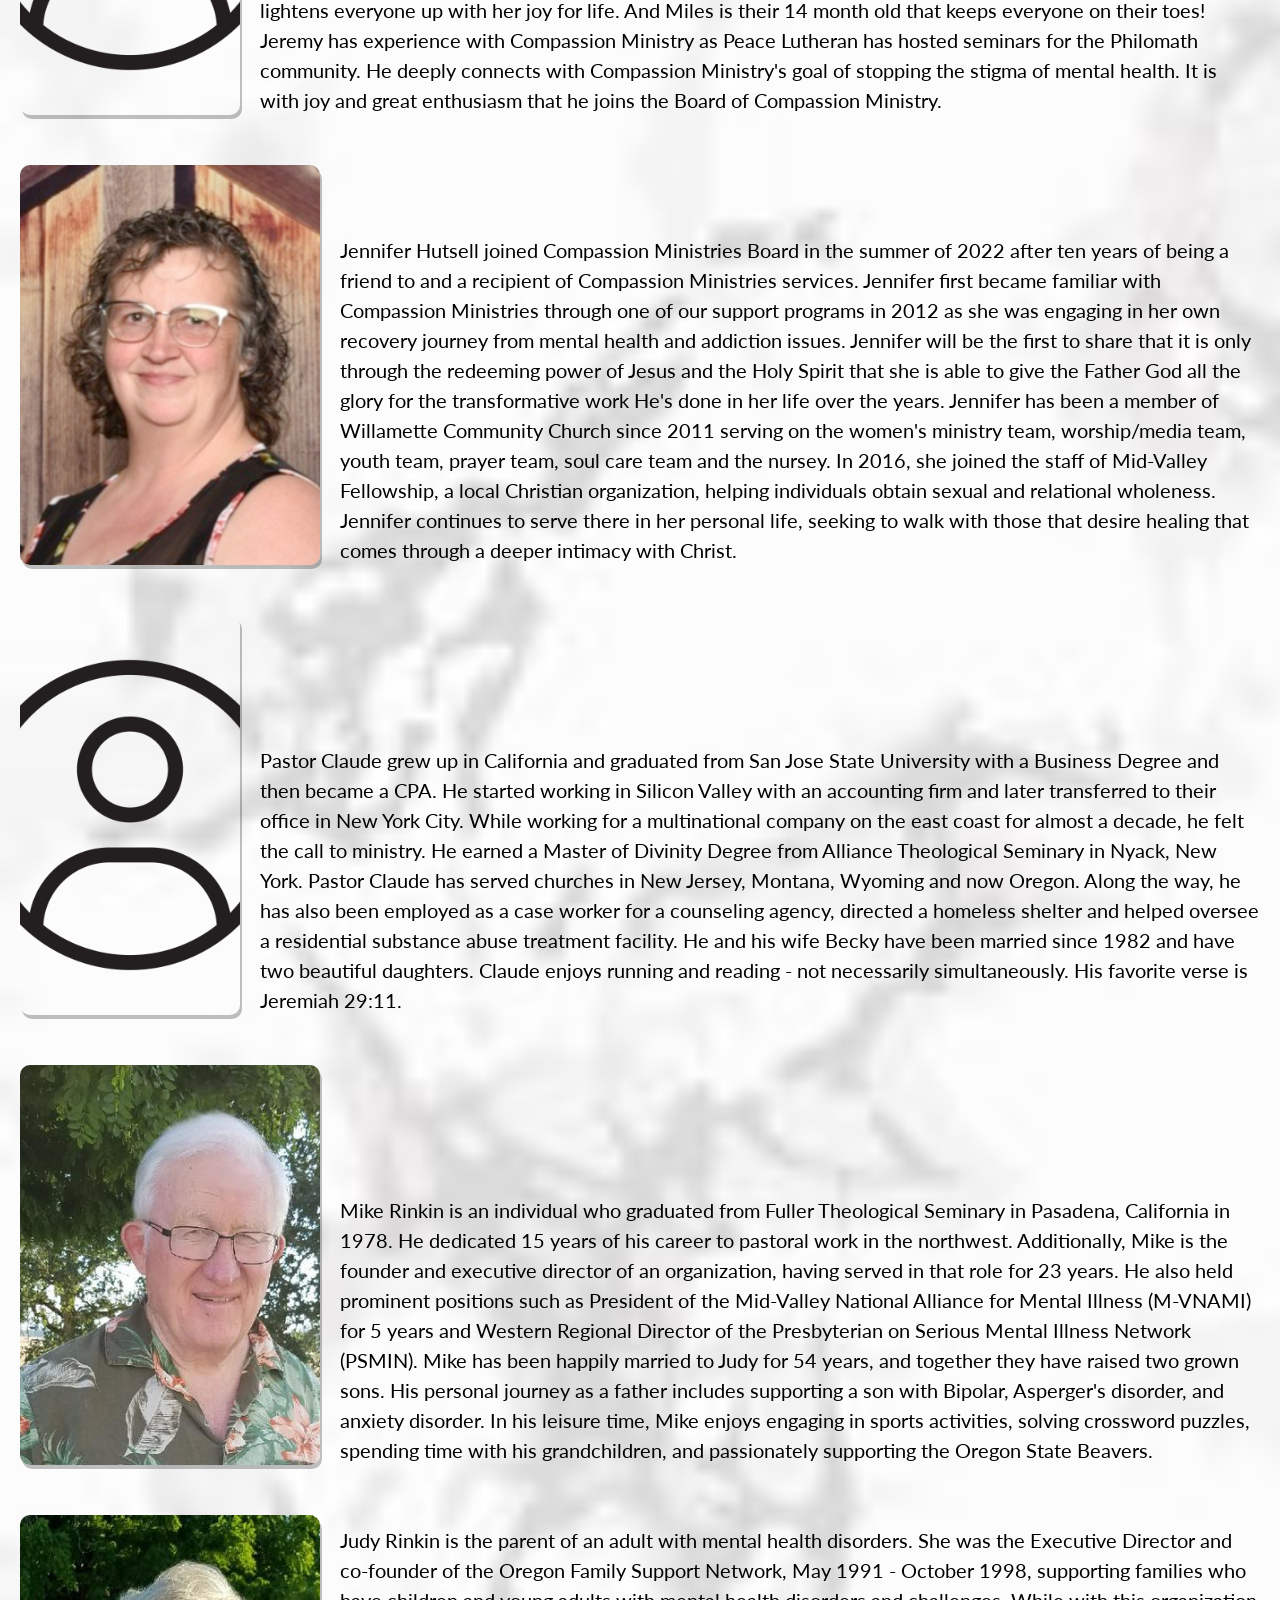
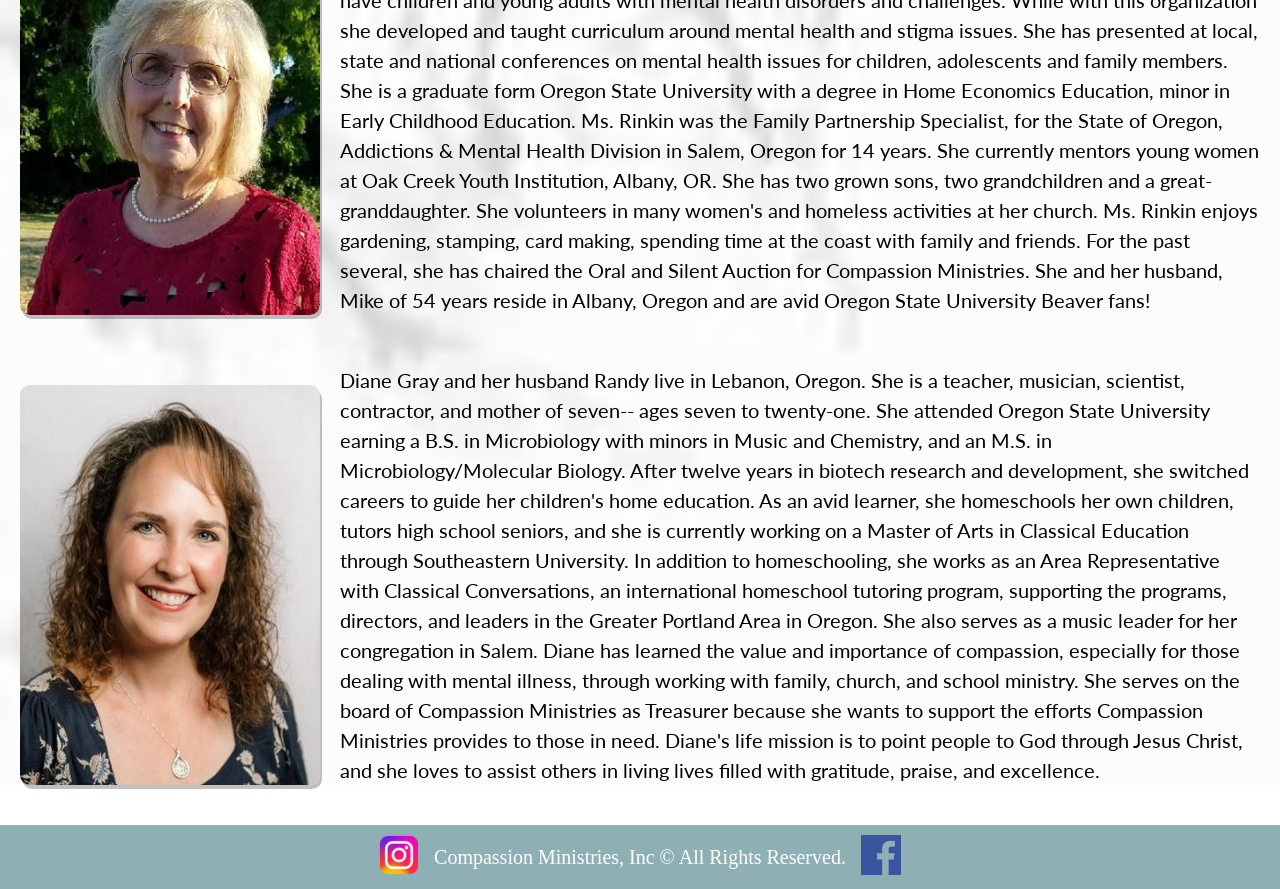
==== commit 2a5148e6: "added events and cleaned up about us page" ====
--- a/html/aboutus.html
+++ b/html/aboutus.html
@@ -5,7 +5,7 @@
     <meta http-equiv="X-UA-Compatible" content="IE=edge">
     <meta name="viewport" content="width=device-width, initial-scale=1.0">
     <title>Compassion Ministries</title>
-    <link rel="stylesheet" href="/index.css"/>
+    <link rel="stylesheet" href="../index.css"/>
     <link rel="stylesheet" href="../css/aboutus.css"/>
     <link rel="preconnect" href="https://fonts.googleapis.com">
     <link rel="preconnect" href="https://fonts.gstatic.com" crossorigin>
@@ -92,7 +92,7 @@
             </div>
 
             <div class="board-memeber-container">
-                <div class="temp-image-holder"><p class="width">temp</p></div>
+                <div class="no-image-profile"></div>
                 <p class="bio-text">
                     Jeremy Lucke currently is enjoying serving as the Pastor at Peace Lutheran Church in Philomath. He
                     enjoys witnessing his members grow in the trust, love, joy and peace that are found in following Jesus
@@ -133,7 +133,7 @@
             </div>
 
             <div class="board-memeber-container">
-                <div class="temp-image-holder"><p class="width">temp</p></div>
+                <div class="no-image-profile"></div>
                 <p class="bio-text">
                     Pastor Claude grew up in California and graduated from San Jose State
                     University with a Business Degree and then became a CPA. He started working
--- a/css/aboutus.css
+++ b/css/aboutus.css
@@ -2,8 +2,6 @@
     margin: 0px;
     padding: 0px;
 }
-
-
 
 @media (min-width: 1000px) {
     .board-h1 {
@@ -39,7 +37,7 @@
     
     .bio-text {
         font-family: Lato;
-        font-size: 16px;
+        font-size: 20px;
         line-height: 1.5em;
         max-width: 1000px;
     }
@@ -49,14 +47,13 @@
     }
 }
 
-.temp-image-holder {
+.no-image-profile {
     border-radius: 10px;
     width: 300px;
     height: 400px;
     position: relative;
-    background-color: rgb(148, 118, 118);
-}
-
-.width {
-    width: 300px;
-}
+    background-image: url("../images/profile-picture.png");
+    background-size: cover;
+    background-position: center;
+    box-shadow: 2px 4px rgba(0, 0, 0, 0.247);
+}
